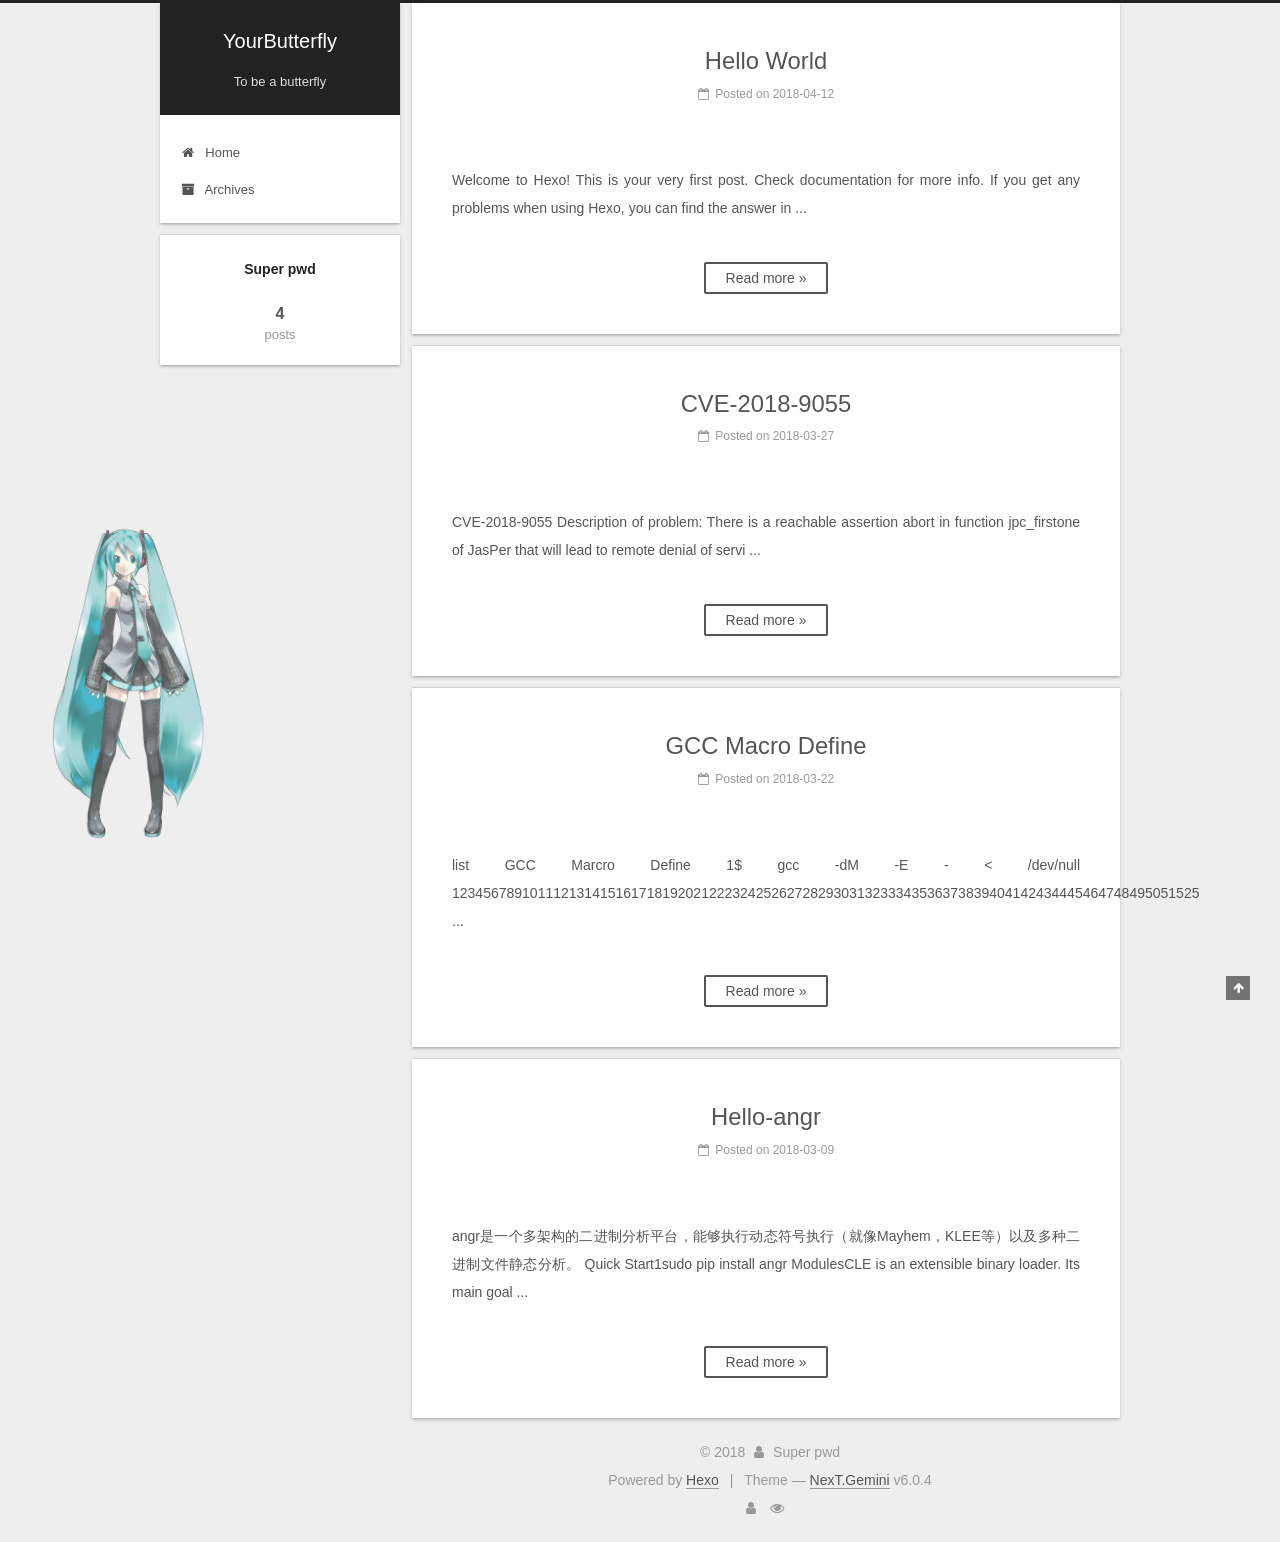
==== index.html @ 475c79fd "Site updated: 2018-04-12 18:57:11" ====
<!DOCTYPE html>



  


<html class="theme-next gemini use-motion" lang="">
<head>
  <meta charset="UTF-8"/>
<meta http-equiv="X-UA-Compatible" content="IE=edge" />
<meta name="viewport" content="width=device-width, initial-scale=1, maximum-scale=1"/>
<meta name="theme-color" content="#222">












<meta http-equiv="Cache-Control" content="no-transform" />
<meta http-equiv="Cache-Control" content="no-siteapp" />
















  
  
  <link href="/lib/fancybox/source/jquery.fancybox.css?v=2.1.5" rel="stylesheet" type="text/css" />







<link href="/lib/font-awesome/css/font-awesome.min.css?v=4.6.2" rel="stylesheet" type="text/css" />

<link href="/css/main.css?v=6.0.4" rel="stylesheet" type="text/css" />


  <link rel="apple-touch-icon" sizes="180x180" href="/images/apple-touch-icon-next.png?v=6.0.4">


  <link rel="icon" type="image/png" sizes="32x32" href="/images/favicon-32x32-next.png?v=6.0.4">


  <link rel="icon" type="image/png" sizes="16x16" href="/images/favicon-16x16-next.png?v=6.0.4">


  <link rel="mask-icon" href="/images/logo.svg?v=6.0.4" color="#222">









<script type="text/javascript" id="hexo.configurations">
  var NexT = window.NexT || {};
  var CONFIG = {
    root: '/',
    scheme: 'Gemini',
    version: '6.0.4',
    sidebar: {"position":"left","display":"post","offset":12,"b2t":false,"scrollpercent":false,"onmobile":false},
    fancybox: true,
    fastclick: false,
    lazyload: false,
    tabs: true,
    motion: {"enable":true,"async":false,"transition":{"post_block":"fadeIn","post_header":"slideDownIn","post_body":"slideDownIn","coll_header":"slideLeftIn","sidebar":"slideUpIn"}},
    algolia: {
      applicationID: '',
      apiKey: '',
      indexName: '',
      hits: {"per_page":10},
      labels: {"input_placeholder":"Search for Posts","hits_empty":"We didn't find any results for the search: ${query}","hits_stats":"${hits} results found in ${time} ms"}
    }
  };
</script>


  




  
  <meta name="keywords" content="Hexo, NexT" />


<meta property="og:type" content="website">
<meta property="og:title" content="YourButterfly">
<meta property="og:url" content="http://superpwd.club/index.html">
<meta property="og:site_name" content="YourButterfly">
<meta name="twitter:card" content="summary">
<meta name="twitter:title" content="YourButterfly">






  <link rel="canonical" href="http://superpwd.club/"/>



<script type="text/javascript" id="page.configurations">
  CONFIG.page = {
    sidebar: "",
  };
</script>
  <title>YourButterfly</title>
  









  <noscript>
  <style type="text/css">
    .use-motion .motion-element,
    .use-motion .brand,
    .use-motion .menu-item,
    .sidebar-inner,
    .use-motion .post-block,
    .use-motion .pagination,
    .use-motion .comments,
    .use-motion .post-header,
    .use-motion .post-body,
    .use-motion .collection-title { opacity: initial; }

    .use-motion .logo,
    .use-motion .site-title,
    .use-motion .site-subtitle {
      opacity: initial;
      top: initial;
    }

    .use-motion {
      .logo-line-before i { left: initial; }
      .logo-line-after i { right: initial; }
    }
  </style>
</noscript>

</head>

<body itemscope itemtype="http://schema.org/WebPage" lang="">

  
  
    
  

  <div class="container sidebar-position-left 
  page-home">
    <div class="headband"></div>

    <header id="header" class="header" itemscope itemtype="http://schema.org/WPHeader">
      <div class="header-inner"> <div class="site-brand-wrapper">
  <div class="site-meta ">
    

    <div class="custom-logo-site-title">
      <a href="/"  class="brand" rel="start">
        <span class="logo-line-before"><i></i></span>
        <span class="site-title">YourButterfly</span>
        <span class="logo-line-after"><i></i></span>
      </a>
    </div>
      
        <p class="site-subtitle">To be a butterfly</p>
      
  </div>

  <div class="site-nav-toggle">
    <button>
      <span class="btn-bar"></span>
      <span class="btn-bar"></span>
      <span class="btn-bar"></span>
    </button>
  </div>
</div>

<nav class="site-nav">
  

  
    <ul id="menu" class="menu">
      
        
        <li class="menu-item menu-item-home">
          <a href="/" rel="section">
            <i class="menu-item-icon fa fa-fw fa-home"></i> <br />Home</a>
        </li>
      
        
        <li class="menu-item menu-item-archives">
          <a href="/archives/" rel="section">
            <i class="menu-item-icon fa fa-fw fa-archive"></i> <br />Archives</a>
        </li>
      

      
    </ul>
  

  
</nav>


  



 </div>
    </header>

    


    <main id="main" class="main">
      <div class="main-inner">
        <div class="content-wrap">
          <div id="content" class="content">
            
  <section id="posts" class="posts-expand">
    
      

  

  
  
  

  

  <article class="post post-type-normal" itemscope itemtype="http://schema.org/Article">
  
  
  
  <div class="post-block">
    <link itemprop="mainEntityOfPage" href="http://superpwd.club/2018/04/12/hello-world/">

    <span hidden itemprop="author" itemscope itemtype="http://schema.org/Person">
      <meta itemprop="name" content="Super pwd">
      <meta itemprop="description" content="">
      <meta itemprop="image" content="/images/avatar.gif">
    </span>

    <span hidden itemprop="publisher" itemscope itemtype="http://schema.org/Organization">
      <meta itemprop="name" content="YourButterfly">
    </span>

    
      <header class="post-header">

        
        
          <h1 class="post-title" itemprop="name headline">
                
                <a class="post-title-link" href="/2018/04/12/hello-world/" itemprop="url">Hello World</a></h1>
        

        <div class="post-meta">
          <span class="post-time">
            
              <span class="post-meta-item-icon">
                <i class="fa fa-calendar-o"></i>
              </span>
              
                <span class="post-meta-item-text">Posted on</span>
              
              <time title="Post created" itemprop="dateCreated datePublished" datetime="2018-04-12T18:41:03+08:00">2018-04-12</time>
            

            
            

            
          </span>

          

          
            
          

          
          

          

          

          

        </div>
      </header>
    

    
    
    
    <div class="post-body" itemprop="articleBody">

      
      

      
        
          
          Welcome to Hexo! This is your very first post. Check documentation for more info. If you get any problems when using Hexo, you can find the answer in 
          ...
          <!--noindex-->
          <div class="post-button text-center">
            <a class="btn" href="/2018/04/12/hello-world/#more" rel="contents">
              Read more &raquo;
            </a>
          </div>
          <!--/noindex-->
        
      
    </div>

    

    
    
    

    

    

    

    <footer class="post-footer">
      

      

      

      
      
        <div class="post-eof"></div>
      
    </footer>
  </div>
  
  
  
  </article>


    
      

  

  
  
  

  

  <article class="post post-type-normal" itemscope itemtype="http://schema.org/Article">
  
  
  
  <div class="post-block">
    <link itemprop="mainEntityOfPage" href="http://superpwd.club/2018/03/27/CVE-2018-9055/">

    <span hidden itemprop="author" itemscope itemtype="http://schema.org/Person">
      <meta itemprop="name" content="Super pwd">
      <meta itemprop="description" content="">
      <meta itemprop="image" content="/images/avatar.gif">
    </span>

    <span hidden itemprop="publisher" itemscope itemtype="http://schema.org/Organization">
      <meta itemprop="name" content="YourButterfly">
    </span>

    
      <header class="post-header">

        
        
          <h1 class="post-title" itemprop="name headline">
                
                <a class="post-title-link" href="/2018/03/27/CVE-2018-9055/" itemprop="url">CVE-2018-9055</a></h1>
        

        <div class="post-meta">
          <span class="post-time">
            
              <span class="post-meta-item-icon">
                <i class="fa fa-calendar-o"></i>
              </span>
              
                <span class="post-meta-item-text">Posted on</span>
              
              <time title="Post created" itemprop="dateCreated datePublished" datetime="2018-03-27T15:38:55+08:00">2018-03-27</time>
            

            
            

            
          </span>

          

          
            
          

          
          

          

          

          

        </div>
      </header>
    

    
    
    
    <div class="post-body" itemprop="articleBody">

      
      

      
        
          
          CVE-2018-9055
Description of problem:
There is a reachable assertion abort in function jpc_firstone of JasPer that will lead to remote denial of servi
          ...
          <!--noindex-->
          <div class="post-button text-center">
            <a class="btn" href="/2018/03/27/CVE-2018-9055/#more" rel="contents">
              Read more &raquo;
            </a>
          </div>
          <!--/noindex-->
        
      
    </div>

    

    
    
    

    

    

    

    <footer class="post-footer">
      

      

      

      
      
        <div class="post-eof"></div>
      
    </footer>
  </div>
  
  
  
  </article>


    
      

  

  
  
  

  

  <article class="post post-type-normal" itemscope itemtype="http://schema.org/Article">
  
  
  
  <div class="post-block">
    <link itemprop="mainEntityOfPage" href="http://superpwd.club/2018/03/22/GCC-Macro-Define/">

    <span hidden itemprop="author" itemscope itemtype="http://schema.org/Person">
      <meta itemprop="name" content="Super pwd">
      <meta itemprop="description" content="">
      <meta itemprop="image" content="/images/avatar.gif">
    </span>

    <span hidden itemprop="publisher" itemscope itemtype="http://schema.org/Organization">
      <meta itemprop="name" content="YourButterfly">
    </span>

    
      <header class="post-header">

        
        
          <h1 class="post-title" itemprop="name headline">
                
                <a class="post-title-link" href="/2018/03/22/GCC-Macro-Define/" itemprop="url">GCC Macro Define</a></h1>
        

        <div class="post-meta">
          <span class="post-time">
            
              <span class="post-meta-item-icon">
                <i class="fa fa-calendar-o"></i>
              </span>
              
                <span class="post-meta-item-text">Posted on</span>
              
              <time title="Post created" itemprop="dateCreated datePublished" datetime="2018-03-22T15:39:54+08:00">2018-03-22</time>
            

            
            

            
          </span>

          

          
            
          

          
          

          

          

          

        </div>
      </header>
    

    
    
    
    <div class="post-body" itemprop="articleBody">

      
      

      
        
          
          list GCC Marcro Define
1$ gcc -dM -E - &lt; /dev/null
123456789101112131415161718192021222324252627282930313233343536373839404142434445464748495051525
          ...
          <!--noindex-->
          <div class="post-button text-center">
            <a class="btn" href="/2018/03/22/GCC-Macro-Define/#more" rel="contents">
              Read more &raquo;
            </a>
          </div>
          <!--/noindex-->
        
      
    </div>

    

    
    
    

    

    

    

    <footer class="post-footer">
      

      

      

      
      
        <div class="post-eof"></div>
      
    </footer>
  </div>
  
  
  
  </article>


    
      

  

  
  
  

  

  <article class="post post-type-normal" itemscope itemtype="http://schema.org/Article">
  
  
  
  <div class="post-block">
    <link itemprop="mainEntityOfPage" href="http://superpwd.club/2018/03/09/Hello-angr/">

    <span hidden itemprop="author" itemscope itemtype="http://schema.org/Person">
      <meta itemprop="name" content="Super pwd">
      <meta itemprop="description" content="">
      <meta itemprop="image" content="/images/avatar.gif">
    </span>

    <span hidden itemprop="publisher" itemscope itemtype="http://schema.org/Organization">
      <meta itemprop="name" content="YourButterfly">
    </span>

    
      <header class="post-header">

        
        
          <h1 class="post-title" itemprop="name headline">
                
                <a class="post-title-link" href="/2018/03/09/Hello-angr/" itemprop="url">Hello-angr</a></h1>
        

        <div class="post-meta">
          <span class="post-time">
            
              <span class="post-meta-item-icon">
                <i class="fa fa-calendar-o"></i>
              </span>
              
                <span class="post-meta-item-text">Posted on</span>
              
              <time title="Post created" itemprop="dateCreated datePublished" datetime="2018-03-09T09:53:25+08:00">2018-03-09</time>
            

            
            

            
          </span>

          

          
            
          

          
          

          

          

          

        </div>
      </header>
    

    
    
    
    <div class="post-body" itemprop="articleBody">

      
      

      
        
          
          angr是一个多架构的二进制分析平台，能够执行动态符号执行（就像Mayhem，KLEE等）以及多种二进制文件静态分析。
Quick Start1sudo pip install angr
ModulesCLE is an extensible binary loader. Its main goal
          ...
          <!--noindex-->
          <div class="post-button text-center">
            <a class="btn" href="/2018/03/09/Hello-angr/#more" rel="contents">
              Read more &raquo;
            </a>
          </div>
          <!--/noindex-->
        
      
    </div>

    

    
    
    

    

    

    

    <footer class="post-footer">
      

      

      

      
      
        <div class="post-eof"></div>
      
    </footer>
  </div>
  
  
  
  </article>


    
  </section>

  


          </div>
          

        </div>
        
          
  
  <div class="sidebar-toggle">
    <div class="sidebar-toggle-line-wrap">
      <span class="sidebar-toggle-line sidebar-toggle-line-first"></span>
      <span class="sidebar-toggle-line sidebar-toggle-line-middle"></span>
      <span class="sidebar-toggle-line sidebar-toggle-line-last"></span>
    </div>
  </div>

  <aside id="sidebar" class="sidebar">
    
    <div class="sidebar-inner">

      

      

      <section class="site-overview-wrap sidebar-panel sidebar-panel-active">
        <div class="site-overview">
          <div class="site-author motion-element" itemprop="author" itemscope itemtype="http://schema.org/Person">
            
              <p class="site-author-name" itemprop="name">Super pwd</p>
              <p class="site-description motion-element" itemprop="description"></p>
          </div>

          
            <nav class="site-state motion-element">
              
                <div class="site-state-item site-state-posts">
                
                  <a href="/archives/">
                
                    <span class="site-state-item-count">4</span>
                    <span class="site-state-item-name">posts</span>
                  </a>
                </div>
              

              

              
            </nav>
          

          

          

          
          

          
          

          
            
          
          

        </div>
      </section>

      

      

    </div>
  </aside>


        
      </div>
    </main>

    <footer id="footer" class="footer">
      <div class="footer-inner">
        <div class="copyright">&copy; <span itemprop="copyrightYear">2018</span>
  <span class="with-love">
    <i class="fa fa-user"></i>
  </span>
  <span class="author" itemprop="copyrightHolder">Super pwd</span>

  

  
</div>




  <div class="powered-by">Powered by <a class="theme-link" target="_blank" href="https://hexo.io">Hexo</a></div>



  <span class="post-meta-divider">|</span>



  <div class="theme-info">Theme &mdash; <a class="theme-link" target="_blank" href="https://github.com/theme-next/hexo-theme-next">NexT.Gemini</a> v6.0.4</div>




        
<div class="busuanzi-count">
  <script async src="https://dn-lbstatics.qbox.me/busuanzi/2.3/busuanzi.pure.mini.js"></script>

  
    <span class="site-uv" title="Total Visitors">
      <i class="fa fa-user"></i>
      <span class="busuanzi-value" id="busuanzi_value_site_uv"></span>
    </span>
  

  
    <span class="site-pv" title="Total Views">
      <i class="fa fa-eye"></i>
      <span class="busuanzi-value" id="busuanzi_value_site_pv"></span>
    </span>
  
</div>









        
      </div>
    </footer>

    
      <div class="back-to-top">
        <i class="fa fa-arrow-up"></i>
        
      </div>
    

    

  </div>

  

<script type="text/javascript">
  if (Object.prototype.toString.call(window.Promise) !== '[object Function]') {
    window.Promise = null;
  }
</script>












  















  
  
    <script type="text/javascript" src="/lib/jquery/index.js?v=2.1.3"></script>
  

  
  
    <script type="text/javascript" src="/lib/velocity/velocity.min.js?v=1.2.1"></script>
  

  
  
    <script type="text/javascript" src="/lib/velocity/velocity.ui.min.js?v=1.2.1"></script>
  

  
  
    <script type="text/javascript" src="/lib/fancybox/source/jquery.fancybox.pack.js?v=2.1.5"></script>
  


  


  <script type="text/javascript" src="/js/src/utils.js?v=6.0.4"></script>

  <script type="text/javascript" src="/js/src/motion.js?v=6.0.4"></script>



  
  


  <script type="text/javascript" src="/js/src/affix.js?v=6.0.4"></script>

  <script type="text/javascript" src="/js/src/schemes/pisces.js?v=6.0.4"></script>



  

  


  <script type="text/javascript" src="/js/src/bootstrap.js?v=6.0.4"></script>



  



	





  





  










  





  

  

  

  

  
  

  

  

  

  

<script src="/live2dw/lib/L2Dwidget.min.js?0c58a1486de42ac6cc1c59c7d98ae887"></script><script>L2Dwidget.init({"model":{"jsonPath":"/live2dw/assets/miku.model.json"},"display":{"position":"left","width":120,"height":240},"mobile":{"show":true}});</script></body>
</html>
---- css/main.css ----
/* normalize.css v3.0.2 | MIT License | git.io/normalize */
html {
  font-family: sans-serif; /* 1 */
  -ms-text-size-adjust: 100%; /* 2 */
  -webkit-text-size-adjust: 100%; /* 2 */
}
body {
  margin: 0;
}
article,
aside,
details,
figcaption,
figure,
footer,
header,
hgroup,
main,
menu,
nav,
section,
summary {
  display: block;
}
audio,
canvas,
progress,
video {
  display: inline-block; /* 1 */
  vertical-align: baseline; /* 2 */
}
audio:not([controls]) {
  display: none;
  height: 0;
}
[hidden],
template {
  display: none;
}
a {
  background-color: transparent;
}
a:active,
a:hover {
  outline: 0;
}
abbr[title] {
  border-bottom: 1px dotted;
}
b,
strong {
  font-weight: bold;
}
dfn {
  font-style: italic;
}
h1 {
  font-size: 2em;
  margin: 0.67em 0;
}
mark {
  background: #ff0;
  color: #000;
}
small {
  font-size: 80%;
}
sub,
sup {
  font-size: 75%;
  line-height: 0;
  position: relative;
  vertical-align: baseline;
}
sup {
  top: -0.5em;
}
sub {
  bottom: -0.25em;
}
img {
  border: 0;
}
svg:not(:root) {
  overflow: hidden;
}
figure {
  margin: 1em 40px;
}
hr {
  -moz-box-sizing: content-box;
  box-sizing: content-box;
  height: 0;
}
pre {
  overflow: auto;
}
code,
kbd,
pre,
samp {
  font-family: monospace, monospace;
  font-size: 1em;
}
button,
input,
optgroup,
select,
textarea {
  color: inherit; /* 1 */
  font: inherit; /* 2 */
  margin: 0; /* 3 */
}
button {
  overflow: visible;
}
button,
select {
  text-transform: none;
}
button,
html input[type="button"],
input[type="reset"],
input[type="submit"] {
  -webkit-appearance: button; /* 2 */
  cursor: pointer; /* 3 */
}
button[disabled],
html input[disabled] {
  cursor: default;
}
button::-moz-focus-inner,
input::-moz-focus-inner {
  border: 0;
  padding: 0;
}
input {
  line-height: normal;
}
input[type="checkbox"],
input[type="radio"] {
  box-sizing: border-box; /* 1 */
  padding: 0; /* 2 */
}
input[type="number"]::-webkit-inner-spin-button,
input[type="number"]::-webkit-outer-spin-button {
  height: auto;
}
input[type="search"] {
  -webkit-appearance: textfield; /* 1 */
  -moz-box-sizing: content-box;
  -webkit-box-sizing: content-box; /* 2 */
  box-sizing: content-box;
}
input[type="search"]::-webkit-search-cancel-button,
input[type="search"]::-webkit-search-decoration {
  -webkit-appearance: none;
}
fieldset {
  border: 1px solid #c0c0c0;
  margin: 0 2px;
  padding: 0.35em 0.625em 0.75em;
}
legend {
  border: 0; /* 1 */
  padding: 0; /* 2 */
}
textarea {
  overflow: auto;
}
optgroup {
  font-weight: bold;
}
table {
  border-collapse: collapse;
  border-spacing: 0;
}
td,
th {
  padding: 0;
}
::selection {
  background: #262a30;
  color: #fff;
}
body {
  position: relative;
  font-family: 'Lato', "PingFang SC", "Microsoft YaHei", sans-serif;
  font-size: 14px;
  line-height: 2;
  color: #555;
  background: #eee;
}
@media (max-width: 767px) {
  body {
    padding-right: 0 !important;
  }
}
@media (min-width: 768px) and (max-width: 991px) {
  body {
    padding-right: 0 !important;
  }
}
@media (min-width: 1600px) {
  body {
    font-size: 16px;
  }
}
h1,
h2,
h3,
h4,
h5,
h6 {
  margin: 0;
  padding: 0;
  font-weight: bold;
  line-height: 1.5;
  font-family: 'Lato', "PingFang SC", "Microsoft YaHei", sans-serif;
}
h1,
h2,
h3,
h4,
h5,
h6 {
  margin: 20px 0 15px;
}
h1 {
  font-size: 22px;
}
@media (max-width: 767px) {
  h1 {
    font-size: 18px;
  }
}
h2 {
  font-size: 20px;
}
@media (max-width: 767px) {
  h2 {
    font-size: 16px;
  }
}
h3 {
  font-size: 18px;
}
@media (max-width: 767px) {
  h3 {
    font-size: 14px;
  }
}
h4 {
  font-size: 16px;
}
@media (max-width: 767px) {
  h4 {
    font-size: 12px;
  }
}
h5 {
  font-size: 14px;
}
@media (max-width: 767px) {
  h5 {
    font-size: 10px;
  }
}
h6 {
  font-size: 12px;
}
@media (max-width: 767px) {
  h6 {
    font-size: 8px;
  }
}
p {
  margin: 0 0 20px 0;
}
a {
  color: #555;
  text-decoration: none;
  outline: none;
  border-bottom: 1px solid #999;
  word-wrap: break-word;
}
a:hover {
  color: #222;
  border-bottom-color: #222;
}
blockquote {
  margin: 0;
  padding: 0;
}
img {
  display: block;
  margin: auto;
  max-width: 100%;
  height: auto;
}
hr {
  margin: 40px 0;
  height: 3px;
  border: none;
  background-color: #ddd;
  background-image: repeating-linear-gradient(-45deg, #fff, #fff 4px, transparent 4px, transparent 8px);
}
blockquote {
  padding: 0 15px;
  color: #666;
  border-left: 4px solid #ddd;
}
blockquote cite::before {
  content: "-";
  padding: 0 5px;
}
dt {
  font-weight: 700;
}
dd {
  margin: 0;
  padding: 0;
}
kbd {
  border: 1px solid #ccc;
  border-radius: 0.2em;
  box-shadow: 0.1em 0.1em 0.2em rgba(0,0,0,0.1);
  background-color: #f9f9f9;
  font-family: inherit;
  background-image: -webkit-linear-gradient(top, #eee, #fff, #eee);
  padding: 0.1em 0.3em;
  white-space: nowrap;
}
.text-left {
  text-align: left;
}
.text-center {
  text-align: center;
}
.text-right {
  text-align: right;
}
.text-justify {
  text-align: justify;
}
.text-nowrap {
  white-space: nowrap;
}
.text-lowercase {
  text-transform: lowercase;
}
.text-uppercase {
  text-transform: uppercase;
}
.text-capitalize {
  text-transform: capitalize;
}
.center-block {
  display: block;
  margin-left: auto;
  margin-right: auto;
}
.clearfix:before,
.clearfix:after {
  content: " ";
  display: table;
}
.clearfix:after {
  clear: both;
}
.pullquote {
  width: 45%;
}
.pullquote.left {
  float: left;
  margin-left: 5px;
  margin-right: 10px;
}
.pullquote.right {
  float: right;
  margin-left: 10px;
  margin-right: 5px;
}
.affix.affix.affix {
  position: fixed;
}
.translation {
  margin-top: -20px;
  font-size: 14px;
  color: #999;
}
.scrollbar-measure {
  width: 100px;
  height: 100px;
  overflow: scroll;
  position: absolute;
  top: -9999px;
}
.use-motion .motion-element {
  opacity: 0;
}
table {
  margin: 20px 0;
  width: 100%;
  border-collapse: collapse;
  border-spacing: 0;
  border: 1px solid #ddd;
  font-size: 14px;
  table-layout: fixed;
  word-wrap: break-all;
}
table>tbody>tr:nth-of-type(odd) {
  background-color: #f9f9f9;
}
table>tbody>tr:hover {
  background-color: #f5f5f5;
}
caption,
th,
td {
  padding: 8px;
  text-align: left;
  vertical-align: middle;
  font-weight: normal;
}
th,
td {
  border-bottom: 3px solid #ddd;
  border-right: 1px solid #eee;
}
th {
  padding-bottom: 10px;
  font-weight: 700;
}
td {
  border-bottom-width: 1px;
}
html,
body {
  height: 100%;
}
.container {
  position: relative;
  min-height: 100%;
}
.header-inner {
  margin: 0 auto;
  padding: 100px 0 70px;
  width: calc(100% - 252px);
}
@media (min-width: 1600px) {
  .container .header-inner {
    width: 900px;
  }
}
.main {
  padding-bottom: 150px;
}
.main-inner {
  margin: 0 auto;
  width: calc(100% - 252px);
}
@media (min-width: 1600px) {
  .container .main-inner {
    width: 900px;
  }
}
.footer {
  position: absolute;
  left: 0;
  bottom: 0;
  width: 100%;
  min-height: 50px;
}
.footer-inner {
  box-sizing: border-box;
  margin: 20px auto;
  width: calc(100% - 252px);
}
@media (min-width: 1600px) {
  .container .footer-inner {
    width: 900px;
  }
}
pre,
.highlight {
  overflow: auto;
  margin: 20px 0;
  padding: 0;
  font-size: 14px;
  color: #4d4d4c;
  background: #f7f7f7;
  line-height: 1.6;
}
pre,
code {
  font-family: consolas, Menlo, "PingFang SC", "Microsoft YaHei", monospace;
}
code {
  padding: 2px 4px;
  word-wrap: break-word;
  color: #555;
  background: #eee;
  border-radius: 3px;
  font-size: 14px;
}
pre {
  padding: 10px;
}
pre code {
  padding: 0;
  color: #4d4d4c;
  background: none;
  text-shadow: none;
}
.highlight {
  border-radius: 1px;
}
.highlight pre {
  border: none;
  margin: 0;
  padding: 10px 0;
}
.highlight table {
  margin: 0;
  width: auto;
  border: none;
}
.highlight td {
  border: none;
  padding: 0;
}
.highlight figcaption {
  font-size: 1em;
  color: #4d4d4c;
  line-height: 1em;
  margin-bottom: 1em;
}
.highlight figcaption:before,
.highlight figcaption:after {
  content: " ";
  display: table;
}
.highlight figcaption:after {
  clear: both;
}
.highlight figcaption a {
  float: right;
  color: #4d4d4c;
}
.highlight figcaption a:hover {
  border-bottom-color: #4d4d4c;
}
.highlight .gutter pre {
  padding-left: 10px;
  padding-right: 10px;
  color: #869194;
  text-align: right;
  background-color: #eff2f3;
}
.highlight .code pre {
  width: 100%;
  padding-left: 10px;
  padding-right: 10px;
  background-color: #f7f7f7;
}
.highlight .line {
  height: 20px;
}
.gutter {
  -webkit-user-select: none;
  -moz-user-select: none;
  -ms-user-select: none;
  user-select: none;
}
.gist table {
  width: auto;
}
.gist table td {
  border: none;
}
pre .deletion {
  background: #fdd;
}
pre .addition {
  background: #dfd;
}
pre .meta {
  color: #8959a8;
}
pre .comment {
  color: #8e908c;
}
pre .variable,
pre .attribute,
pre .tag,
pre .regexp,
pre .ruby .constant,
pre .xml .tag .title,
pre .xml .pi,
pre .xml .doctype,
pre .html .doctype,
pre .css .id,
pre .css .class,
pre .css .pseudo {
  color: #c82829;
}
pre .number,
pre .preprocessor,
pre .built_in,
pre .literal,
pre .params,
pre .constant,
pre .command {
  color: #f5871f;
}
pre .ruby .class .title,
pre .css .rules .attribute,
pre .string,
pre .value,
pre .inheritance,
pre .header,
pre .ruby .symbol,
pre .xml .cdata,
pre .special,
pre .number,
pre .formula {
  color: #718c00;
}
pre .title,
pre .css .hexcolor {
  color: #3e999f;
}
pre .function,
pre .python .decorator,
pre .python .title,
pre .ruby .function .title,
pre .ruby .title .keyword,
pre .perl .sub,
pre .javascript .title,
pre .coffeescript .title {
  color: #4271ae;
}
pre .keyword,
pre .javascript .function {
  color: #8959a8;
}
.full-image.full-image.full-image.full-image {
  border: none;
  max-width: 100%;
  width: auto;
  margin: 20px auto 25px;
}
.blockquote-center,
.page-home .post-type-quote blockquote,
.page-post-detail .post-type-quote blockquote {
  position: relative;
  margin: 40px 0;
  padding: 0;
  border-left: none;
  text-align: center;
}
.blockquote-center::before,
.page-home .post-type-quote blockquote::before,
.page-post-detail .post-type-quote blockquote::before,
.blockquote-center::after,
.page-home .post-type-quote blockquote::after,
.page-post-detail .post-type-quote blockquote::after {
  position: absolute;
  content: ' ';
  display: block;
  width: 100%;
  height: 24px;
  opacity: 0.2;
  background-repeat: no-repeat;
  background-position: 0 -6px;
  background-size: 22px 22px;
}
.blockquote-center::before,
.page-home .post-type-quote blockquote::before,
.page-post-detail .post-type-quote blockquote::before {
  top: -20px;
  background-image: url("../images/quote-l.svg");
  border-top: 1px solid #ccc;
}
.blockquote-center::after,
.page-home .post-type-quote blockquote::after,
.page-post-detail .post-type-quote blockquote::after {
  bottom: -20px;
  background-image: url("../images/quote-r.svg");
  border-bottom: 1px solid #ccc;
  background-position: 100% 8px;
}
.blockquote-center p,
.page-home .post-type-quote blockquote p,
.page-post-detail .post-type-quote blockquote p,
.blockquote-center div,
.page-home .post-type-quote blockquote div,
.page-post-detail .post-type-quote blockquote div {
  text-align: center;
}
.post .post-body .group-picture img {
  box-sizing: border-box;
  padding: 0 3px;
  border: none;
}
.post .group-picture-row {
  overflow: hidden;
  margin-top: 6px;
}
.post .group-picture-row:first-child {
  margin-top: 0;
}
.post .group-picture-column {
  float: left;
}
.page-post-detail .post-body .group-picture-column {
  float: none;
  margin-top: 10px;
  width: auto !important;
}
.page-post-detail .post-body .group-picture-column img {
  margin: 0 auto;
}
.page-archive .group-picture-container {
  overflow: hidden;
}
.page-archive .group-picture-row {
  float: left;
}
.page-archive .group-picture-row:first-child {
  margin-top: 6px;
}
.page-archive .group-picture-column {
  max-width: 150px;
  max-height: 150px;
}
.post-body .note {
  position: relative;
  padding: 15px;
  margin-bottom: 20px;
  border: 1px solid #eee;
  border-left-width: 5px;
  border-radius: 3px;
}
.post-body .note h2,
.post-body .note h3,
.post-body .note h4,
.post-body .note h5,
.post-body .note h6 {
  margin-top: 0;
  margin-bottom: 0;
  border-bottom: initial;
  padding-top: 0 !important;
}
.post-body .note p:first-child,
.post-body .note ul:first-child,
.post-body .note ol:first-child,
.post-body .note table:first-child,
.post-body .note pre:first-child,
.post-body .note blockquote:first-child {
  margin-top: 0;
}
.post-body .note p:last-child,
.post-body .note ul:last-child,
.post-body .note ol:last-child,
.post-body .note table:last-child,
.post-body .note pre:last-child,
.post-body .note blockquote:last-child {
  margin-bottom: 0;
}
.post-body .note.default {
  border-left-color: #777;
}
.post-body .note.default h2,
.post-body .note.default h3,
.post-body .note.default h4,
.post-body .note.default h5,
.post-body .note.default h6 {
  color: #777;
}
.post-body .note.primary {
  border-left-color: #6f42c1;
}
.post-body .note.primary h2,
.post-body .note.primary h3,
.post-body .note.primary h4,
.post-body .note.primary h5,
.post-body .note.primary h6 {
  color: #6f42c1;
}
.post-body .note.info {
  border-left-color: #428bca;
}
.post-body .note.info h2,
.post-body .note.info h3,
.post-body .note.info h4,
.post-body .note.info h5,
.post-body .note.info h6 {
  color: #428bca;
}
.post-body .note.success {
  border-left-color: #5cb85c;
}
.post-body .note.success h2,
.post-body .note.success h3,
.post-body .note.success h4,
.post-body .note.success h5,
.post-body .note.success h6 {
  color: #5cb85c;
}
.post-body .note.warning {
  border-left-color: #f0ad4e;
}
.post-body .note.warning h2,
.post-body .note.warning h3,
.post-body .note.warning h4,
.post-body .note.warning h5,
.post-body .note.warning h6 {
  color: #f0ad4e;
}
.post-body .note.danger {
  border-left-color: #d9534f;
}
.post-body .note.danger h2,
.post-body .note.danger h3,
.post-body .note.danger h4,
.post-body .note.danger h5,
.post-body .note.danger h6 {
  color: #d9534f;
}
.post-body .label {
  display: inline;
  padding: 0 2px;
  white-space: nowrap;
}
.post-body .label.default {
  background-color: #f0f0f0;
}
.post-body .label.primary {
  background-color: #efe6f7;
}
.post-body .label.info {
  background-color: #e5f2f8;
}
.post-body .label.success {
  background-color: #e7f4e9;
}
.post-body .label.warning {
  background-color: #fcf6e1;
}
.post-body .label.danger {
  background-color: #fae8eb;
}
.post-body .tabs {
  position: relative;
  display: block;
  margin-bottom: 20px;
  padding-top: 10px;
}
.post-body .tabs ul.nav-tabs {
  margin: 0;
  padding: 0;
  display: flex;
  margin-bottom: -1px;
}
@media (max-width: 413px) {
  .post-body .tabs ul.nav-tabs {
    display: block;
    margin-bottom: 5px;
  }
}
.post-body .tabs ul.nav-tabs li.tab {
  list-style-type: none !important;
  margin: 0 0.25em 0 0;
  border-top: 3px solid transparent;
  border-left: 1px solid transparent;
  border-right: 1px solid transparent;
}
@media (max-width: 413px) {
  .post-body .tabs ul.nav-tabs li.tab {
    margin: initial;
    border-top: 1px solid transparent;
    border-left: 3px solid transparent;
    border-right: 1px solid transparent;
    border-bottom: 1px solid transparent;
  }
}
.post-body .tabs ul.nav-tabs li.tab a {
  outline: 0;
  border-bottom: initial;
  display: block;
  line-height: 1.8em;
  padding: 0.25em 0.75em;
  transition-duration: 0.2s;
  transition-timing-function: ease-out;
  transition-delay: 0s;
}
.post-body .tabs ul.nav-tabs li.tab a i {
  width: 1.285714285714286em;
}
.post-body .tabs ul.nav-tabs li.tab.active {
  border-top: 3px solid #fc6423;
  border-left: 1px solid #ddd;
  border-right: 1px solid #ddd;
  background-color: #fff;
}
@media (max-width: 413px) {
  .post-body .tabs ul.nav-tabs li.tab.active {
    border-top: 1px solid #ddd;
    border-left: 3px solid #fc6423;
    border-right: 1px solid #ddd;
    border-bottom: 1px solid #ddd;
  }
}
.post-body .tabs ul.nav-tabs li.tab.active a {
  cursor: default;
  color: #555;
}
.post-body .tabs .tab-content {
  background-color: #fff;
}
.post-body .tabs .tab-content .tab-pane {
  border: 1px solid #ddd;
  padding: 20px 20px 0 20px;
}
.post-body .tabs .tab-content .tab-pane:not(.active) {
  display: none !important;
}
.post-body .tabs .tab-content .tab-pane.active {
  display: block !important;
}
.btn {
  display: inline-block;
  padding: 0 20px;
  font-size: 14px;
  color: #555;
  background: #fff;
  border: 2px solid #555;
  text-decoration: none;
  border-radius: 2px;
  transition-property: background-color;
  transition-duration: 0.2s;
  transition-timing-function: ease-in-out;
  transition-delay: 0s;
  line-height: 2;
}
.btn:hover {
  border-color: #222;
  color: #fff;
  background: #222;
}
.btn +.btn {
  margin: 0 0 8px 8px;
}
.btn .fa-fw {
  width: 1.285714285714286em;
  text-align: left;
}
.btn-bar {
  display: block;
  width: 22px;
  height: 2px;
  background: #555;
  border-radius: 1px;
}
.btn-bar+.btn-bar {
  margin-top: 4px;
}
.pagination {
  margin: 120px 0 40px;
  text-align: center;
  border-top: 1px solid #eee;
}
.page-number-basic,
.pagination .prev,
.pagination .next,
.pagination .page-number,
.pagination .space {
  display: inline-block;
  position: relative;
  top: -1px;
  margin: 0 10px;
  padding: 0 11px;
}
@media (max-width: 767px) {
  .page-number-basic,
  .pagination .prev,
  .pagination .next,
  .pagination .page-number,
  .pagination .space {
    margin: 0 5px;
  }
}
.pagination .prev,
.pagination .next,
.pagination .page-number {
  border-bottom: 0;
  border-top: 1px solid #eee;
  transition-property: border-color;
  transition-duration: 0.2s;
  transition-timing-function: ease-in-out;
  transition-delay: 0s;
}
.pagination .prev:hover,
.pagination .next:hover,
.pagination .page-number:hover {
  border-top-color: #222;
}
.pagination .space {
  padding: 0;
  margin: 0;
}
.pagination .prev {
  margin-left: 0;
}
.pagination .next {
  margin-right: 0;
}
.pagination .page-number.current {
  color: #fff;
  background: #ccc;
  border-top-color: #ccc;
}
@media (max-width: 767px) {
  .pagination {
    border-top: none;
  }
  .pagination .prev,
  .pagination .next,
  .pagination .page-number {
    margin-bottom: 10px;
    border-top: 0;
    border-bottom: 1px solid #eee;
    padding: 0 10px;
  }
  .pagination .prev:hover,
  .pagination .next:hover,
  .pagination .page-number:hover {
    border-bottom-color: #222;
  }
}
.comments {
  margin: 60px 20px 0;
}
.tag-cloud {
  text-align: center;
}
.tag-cloud a {
  display: inline-block;
  margin: 10px;
}
.back-to-top {
  box-sizing: border-box;
  position: fixed;
  bottom: -100px;
  right: 30px;
  z-index: 1050;
  padding: 0 6px;
  width: 24px;
  background: #222;
  font-size: 12px;
  opacity: 0.6;
  color: #fff;
  cursor: pointer;
  text-align: center;
  -webkit-transform: translateZ(0);
  transition-property: bottom;
  transition-duration: 0.2s;
  transition-timing-function: ease-in-out;
  transition-delay: 0s;
}
@media (min-width: 768px) and (max-width: 991px) {
  .back-to-top {
    display: none !important;
  }
}
@media (max-width: 767px) {
  .back-to-top {
    display: none !important;
  }
}
.back-to-top.back-to-top-on {
  bottom: 30px;
}
.header {
  background: transparent;
}
.header-inner {
  position: relative;
}
.headband {
  height: 3px;
  background: #222;
}
.site-meta {
  margin: 0;
  text-align: center;
}
@media (max-width: 767px) {
  .site-meta {
    text-align: center;
  }
}
.brand {
  position: relative;
  display: inline-block;
  padding: 0 40px;
  color: #fff;
  background: #222;
  border-bottom: none;
}
.brand:hover {
  color: #fff;
}
.logo {
  display: inline-block;
  margin-right: 5px;
  line-height: 36px;
  vertical-align: top;
}
.site-title {
  display: inline-block;
  vertical-align: top;
  line-height: 36px;
  font-size: 20px;
  font-weight: normal;
  font-family: 'Lato', "PingFang SC", "Microsoft YaHei", sans-serif;
}
.site-subtitle {
  margin-top: 10px;
  font-size: 13px;
  color: #ddd;
}
.use-motion .brand {
  opacity: 0;
}
.use-motion .logo,
.use-motion .site-title,
.use-motion .site-subtitle {
  opacity: 0;
  position: relative;
  top: -10px;
}
.site-nav-toggle {
  display: none;
  position: absolute;
  top: 10px;
  left: 10px;
}
@media (max-width: 767px) {
  .site-nav-toggle {
    display: block;
  }
}
.site-nav-toggle button {
  margin-top: 2px;
  padding: 9px 10px;
  background: transparent;
  border: none;
}
@media (max-width: 767px) {
  .site-nav {
    display: none;
    margin: 0 -10px;
    padding: 0 10px;
    clear: both;
    border-top: 1px solid #ddd;
  }
}
@media (min-width: 768px) and (max-width: 991px) {
  .site-nav {
    display: block !important;
  }
}
@media (min-width: 992px) {
  .site-nav {
    display: block !important;
  }
}
.menu {
  margin-top: 20px;
  padding-left: 0;
  text-align: center;
}
.menu .menu-item {
  display: inline-block;
  margin: 0 10px;
  list-style: none;
}
@media screen and (max-width: 767px) {
  .menu .menu-item {
    margin-top: 10px;
  }
}
.menu .menu-item a {
  display: block;
  font-size: 13px;
  line-height: inherit;
  border-bottom: 1px solid transparent;
  transition-property: border-color;
  transition-duration: 0.2s;
  transition-timing-function: ease-in-out;
  transition-delay: 0s;
}
.menu .menu-item a:hover,
.menu-item-active a {
  border-bottom-color: #222;
}
.menu .menu-item .fa {
  margin-right: 5px;
}
.use-motion .menu-item {
  opacity: 0;
}
.post-body {
  font-family: 'Lato', "PingFang SC", "Microsoft YaHei", sans-serif;
}
@media (max-width: 767px) {
  .post-body {
    word-break: break-word;
  }
}
.post-body .fancybox img {
  display: block !important;
  margin: 0 auto;
  cursor: pointer;
  cursor: zoom-in;
  cursor: -webkit-zoom-in;
}
.post-body .image-caption,
.post-body .figure .caption {
  margin: -20px auto 15px;
  text-align: center;
  font-size: 14px;
  color: #999;
  font-weight: bold;
  line-height: 1;
}
.post-sticky-flag {
  display: inline-block;
  font-size: 16px;
  -ms-transform: rotate(30deg);
  -webkit-transform: rotate(30deg);
  -moz-transform: rotate(30deg);
  -ms-transform: rotate(30deg);
  -o-transform: rotate(30deg);
  transform: rotate(30deg);
}
.use-motion .post-block,
.use-motion .pagination,
.use-motion .comments {
  opacity: 0;
}
.use-motion .post-header {
  opacity: 0;
}
.use-motion .post-body {
  opacity: 0;
}
.use-motion .collection-title {
  opacity: 0;
}
.posts-expand {
  padding-top: 40px;
}
@media (max-width: 767px) {
  .posts-expand {
    margin: 0 20px;
  }
  .post-body pre .gutter pre {
    padding-right: 10px;
  }
  .post-body .highlight {
    margin-left: 0px;
    margin-right: 0px;
    padding: 0;
  }
  .post-body .highlight .gutter pre {
    padding-right: 10px;
  }
}
@media (min-width: 992px) {
  .posts-expand .post-body {
    text-align: justify;
  }
}
.posts-expand .post-body h2,
.posts-expand .post-body h3,
.posts-expand .post-body h4,
.posts-expand .post-body h5,
.posts-expand .post-body h6 {
  padding-top: 10px;
}
.posts-expand .post-body h2 .header-anchor,
.posts-expand .post-body h3 .header-anchor,
.posts-expand .post-body h4 .header-anchor,
.posts-expand .post-body h5 .header-anchor,
.posts-expand .post-body h6 .header-anchor {
  float: right;
  margin-left: 10px;
  color: #ccc;
  border-bottom-style: none;
  visibility: hidden;
}
.posts-expand .post-body h2 .header-anchor:hover,
.posts-expand .post-body h3 .header-anchor:hover,
.posts-expand .post-body h4 .header-anchor:hover,
.posts-expand .post-body h5 .header-anchor:hover,
.posts-expand .post-body h6 .header-anchor:hover {
  color: inherit;
}
.posts-expand .post-body h2:hover .header-anchor,
.posts-expand .post-body h3:hover .header-anchor,
.posts-expand .post-body h4:hover .header-anchor,
.posts-expand .post-body h5:hover .header-anchor,
.posts-expand .post-body h6:hover .header-anchor {
  visibility: visible;
}
.posts-expand .post-body ul li {
  list-style: circle;
}
.posts-expand .post-body img {
  box-sizing: border-box;
  margin: auto;
  padding: 3px;
  border: 1px solid #ddd;
}
.posts-expand .post-body .fancybox img {
  margin: 0 auto 25px;
}
@media (max-width: 767px) {
  .posts-collapse {
    margin: 0 20px;
  }
  .posts-collapse .post-title,
  .posts-collapse .post-meta {
    display: block;
    width: auto;
    text-align: left;
  }
}
.posts-collapse {
  position: relative;
  z-index: 1010;
  margin-left: 55px;
}
.posts-collapse::after {
  content: " ";
  position: absolute;
  top: 20px;
  left: 0;
  margin-left: -2px;
  width: 4px;
  height: 100%;
  background: #f5f5f5;
  z-index: -1;
}
@media (max-width: 767px) {
  .posts-collapse {
    margin: 0 20px;
  }
}
.posts-collapse .collection-title {
  position: relative;
  margin: 60px 0;
}
.posts-collapse .collection-title h1,
.posts-collapse .collection-title h2 {
  margin-left: 20px;
}
.posts-collapse .collection-title small {
  color: #bbb;
  margin-left: 5px;
}
.posts-collapse .collection-title::before {
  content: " ";
  position: absolute;
  left: 0;
  top: 50%;
  margin-left: -4px;
  margin-top: -4px;
  width: 8px;
  height: 8px;
  background: #bbb;
  border-radius: 50%;
}
.posts-collapse .post {
  margin: 30px 0;
}
.posts-collapse .post-header {
  position: relative;
  transition-duration: 0.2s;
  transition-timing-function: ease-in-out;
  transition-delay: 0s;
  transition-property: border;
  border-bottom: 1px dashed #ccc;
}
.posts-collapse .post-header::before {
  content: " ";
  position: absolute;
  left: 0;
  top: 12px;
  width: 6px;
  height: 6px;
  margin-left: -4px;
  background: #bbb;
  border-radius: 50%;
  border: 1px solid #fff;
  transition-duration: 0.2s;
  transition-timing-function: ease-in-out;
  transition-delay: 0s;
  transition-property: background;
}
.posts-collapse .post-header:hover {
  border-bottom-color: #666;
}
.posts-collapse .post-header:hover::before {
  background: #222;
}
.posts-collapse .post-meta {
  position: absolute;
  font-size: 12px;
  left: 20px;
  top: 5px;
}
.posts-collapse .post-comments-count {
  display: none;
}
.posts-collapse .post-title {
  margin-left: 60px;
  font-size: 16px;
  font-weight: normal;
  line-height: inherit;
}
.posts-collapse .post-title::after {
  margin-left: 3px;
  opacity: 0.6;
}
.posts-collapse .post-title a {
  color: #666;
  border-bottom: none;
}
.page-home .post-type-quote .post-header,
.page-post-detail .post-type-quote .post-header,
.page-home .post-type-quote .post-tags,
.page-post-detail .post-type-quote .post-tags {
  display: none;
}
.posts-expand .post-title {
  text-align: center;
  word-break: break-word;
  font-weight: 400;
}
.posts-expand .post-title-link {
  display: inline-block;
  position: relative;
  color: #555;
  border-bottom: none;
  line-height: 1.2;
  vertical-align: top;
}
.posts-expand .post-title-link::before {
  content: "";
  position: absolute;
  width: 100%;
  height: 2px;
  bottom: 0;
  left: 0;
  background-color: #000;
  visibility: hidden;
  -webkit-transform: scaleX(0);
  -moz-transform: scaleX(0);
  -ms-transform: scaleX(0);
  -o-transform: scaleX(0);
  transform: scaleX(0);
  transition-duration: 0.2s;
  transition-timing-function: ease-in-out;
  transition-delay: 0s;
}
.posts-expand .post-title-link:hover::before {
  visibility: visible;
  -webkit-transform: scaleX(1);
  -moz-transform: scaleX(1);
  -ms-transform: scaleX(1);
  -o-transform: scaleX(1);
  transform: scaleX(1);
}
.posts-expand .post-title-link .fa {
  font-size: 16px;
}
.posts-expand .post-meta {
  margin: 3px 0 60px 0;
  color: #999;
  font-family: 'Lato', "PingFang SC", "Microsoft YaHei", sans-serif;
  font-size: 12px;
  text-align: center;
}
.posts-expand .post-meta .post-category-list {
  display: inline-block;
  margin: 0;
  padding: 3px;
}
.posts-expand .post-meta .post-category-list-link {
  color: #999;
}
.posts-expand .post-meta .post-description {
  font-size: 14px;
  margin-top: 2px;
}
.post-meta-divider {
  margin: 0 0.5em;
}
.post-meta-item-icon {
  margin-right: 3px;
}
@media (min-width: 768px) and (max-width: 991px) {
  .post-meta-item-icon {
    display: inline-block;
  }
}
@media (max-width: 767px) {
  .post-meta-item-icon {
    display: inline-block;
  }
}
@media (min-width: 768px) and (max-width: 991px) {
  .post-meta-item-text {
    display: none;
  }
}
@media (max-width: 767px) {
  .post-meta-item-text {
    display: none;
  }
}
@media (max-width: 767px) {
  .posts-expand .post-comments-count {
    display: none;
  }
}
.post-button {
  margin-top: 40px;
}
.posts-expand .post-tags {
  margin-top: 40px;
  text-align: center;
}
.posts-expand .post-tags a {
  display: inline-block;
  margin-right: 10px;
  font-size: 13px;
}
.post-nav {
  display: table;
  margin-top: 15px;
  width: 100%;
  border-top: 1px solid #eee;
}
.post-nav-divider {
  display: table-cell;
  width: 10%;
}
.post-nav-item {
  display: table-cell;
  padding: 10px 0 0 0;
  width: 45%;
  vertical-align: top;
}
.post-nav-item a {
  position: relative;
  display: block;
  line-height: 25px;
  font-size: 14px;
  color: #555;
  border-bottom: none;
}
.post-nav-item a:hover {
  color: #222;
  border-bottom: none;
}
.post-nav-item a:active {
  top: 2px;
}
.post-nav-item .fa {
  position: absolute;
  top: 8px;
  left: 0;
  font-size: 12px;
}
.post-nav-next a {
  padding-left: 15px;
}
.post-nav-prev {
  text-align: right;
}
.post-nav-prev a {
  padding-right: 15px;
}
.post-nav-prev .fa {
  right: 0;
  left: auto;
}
.posts-expand .post-eof {
  display: block;
  margin: 80px auto 60px;
  width: 8%;
  height: 1px;
  background: #ccc;
  text-align: center;
}
.post:last-child .post-eof.post-eof.post-eof {
  display: none;
}
.post-gallery {
  display: table;
  table-layout: fixed;
  width: 100%;
  border-collapse: separate;
}
.post-gallery-row {
  display: table-row;
}
.post-gallery .post-gallery-img {
  display: table-cell;
  text-align: center;
  vertical-align: middle;
  border: none;
}
.post-gallery .post-gallery-img img {
  max-width: 100%;
  max-height: 100%;
  border: none;
}
.fancybox-close,
.fancybox-close:hover {
  border: none;
}
.rtl.post-body p,
.rtl.post-body a,
.rtl.post-body h1,
.rtl.post-body h2,
.rtl.post-body h3,
.rtl.post-body h4,
.rtl.post-body h5,
.rtl.post-body h6,
.rtl.post-body li,
.rtl.post-body ul,
.rtl.post-body ol {
  direction: rtl;
  font-family: UKIJ Ekran;
}
.rtl.post-title {
  font-family: UKIJ Ekran;
}
.sidebar {
  position: fixed;
  right: 0;
  top: 0;
  bottom: 0;
  width: 0;
  z-index: 1040;
  box-shadow: inset 0 2px 6px #000;
  background: #222;
  -webkit-transform: translateZ(0);
}
.sidebar a,
.sidebar .exturl {
  color: #999;
  border-bottom-color: #555;
}
.sidebar a:hover,
.sidebar .exturl:hover {
  color: #eee;
}
@media (min-width: 768px) and (max-width: 991px) {
  .sidebar {
    display: none !important;
  }
}
@media (max-width: 767px) {
  .sidebar {
    display: none !important;
  }
}
.sidebar-inner {
  position: relative;
  padding: 20px 10px;
  color: #999;
  text-align: center;
}
.site-overview-wrap {
  overflow: hidden;
}
.site-overview {
  overflow-y: auto;
  overflow-x: hidden;
}
.sidebar-toggle {
  position: fixed;
  right: 30px;
  bottom: 45px;
  width: 14px;
  height: 14px;
  padding: 5px;
  background: #222;
  line-height: 0;
  z-index: 1050;
  cursor: pointer;
  -webkit-transform: translateZ(0);
}
@media (min-width: 768px) and (max-width: 991px) {
  .sidebar-toggle {
    display: none !important;
  }
}
@media (max-width: 767px) {
  .sidebar-toggle {
    display: none !important;
  }
}
.sidebar-toggle-line {
  position: relative;
  display: inline-block;
  vertical-align: top;
  height: 2px;
  width: 100%;
  background: #fff;
  margin-top: 3px;
}
.sidebar-toggle-line:first-child {
  margin-top: 0;
}
.site-author-image {
  display: block;
  margin: 0 auto;
  padding: 2px;
  max-width: 120px;
  height: auto;
  border: 1px solid #eee;
}
.site-author-name {
  margin: 0;
  text-align: center;
  color: #222;
  font-weight: 600;
}
.site-description {
  margin-top: 0;
  text-align: center;
  font-size: 13px;
  color: #999;
}
.site-state {
  overflow: hidden;
  line-height: 1.4;
  white-space: nowrap;
  text-align: center;
}
.site-state-item {
  display: inline-block;
  padding: 0 15px;
  border-left: 1px solid #eee;
}
.site-state-item:first-child {
  border-left: none;
}
.site-state-item a {
  border-bottom: none;
}
.site-state-item-count {
  display: block;
  text-align: center;
  color: inherit;
  font-weight: 600;
  font-size: 16px;
}
.site-state-item-name {
  font-size: 13px;
  color: #999;
}
.feed-link {
  margin-top: 20px;
}
.feed-link a {
  display: inline-block;
  padding: 0 15px;
  color: #fc6423;
  border: 1px solid #fc6423;
  border-radius: 4px;
}
.feed-link a i {
  color: #fc6423;
  font-size: 14px;
}
.feed-link a:hover {
  color: #fff;
  background: #fc6423;
}
.feed-link a:hover i {
  color: #fff;
}
.links-of-author {
  margin-top: 20px;
}
.links-of-author a,
.links-of-author .exturl {
  display: inline-block;
  vertical-align: middle;
  margin-right: 10px;
  margin-bottom: 10px;
  border-bottom-color: #555;
  font-size: 13px;
}
.links-of-author a:before,
.links-of-author .exturl:before {
  display: inline-block;
  vertical-align: middle;
  margin-right: 3px;
  content: " ";
  width: 4px;
  height: 4px;
  border-radius: 50%;
  background: #ff8aff;
}
.links-of-blogroll {
  font-size: 13px;
}
.links-of-blogroll-title {
  margin-top: 20px;
  font-size: 14px;
  font-weight: 600;
}
.links-of-blogroll-list {
  margin: 0;
  padding: 0;
  list-style: none;
}
.links-of-blogroll-item {
  padding: 2px 10px;
}
.links-of-blogroll-item a {
  max-width: 280px;
  box-sizing: border-box;
  display: inline-block;
  overflow: hidden;
  white-space: nowrap;
  text-overflow: ellipsis;
}
.sidebar-nav {
  margin: 0 0 20px;
  padding-left: 0;
}
.sidebar-nav li {
  display: inline-block;
  cursor: pointer;
  border-bottom: 1px solid transparent;
  font-size: 14px;
  color: #555;
}
.sidebar-nav li:hover {
  color: #fc6423;
}
.page-post-detail .sidebar-nav-toc {
  padding: 0 5px;
}
.page-post-detail .sidebar-nav-overview {
  margin-left: 10px;
}
.sidebar-nav .sidebar-nav-active {
  color: #fc6423;
  border-bottom-color: #fc6423;
}
.sidebar-nav .sidebar-nav-active:hover {
  color: #fc6423;
}
.sidebar-panel {
  display: none;
}
.sidebar-panel-active {
  display: block;
}
.post-toc-empty {
  font-size: 14px;
  color: #666;
}
.post-toc-wrap {
  overflow: hidden;
}
.post-toc {
  overflow: auto;
}
.post-toc ol {
  margin: 0;
  padding: 0 2px 5px 10px;
  text-align: left;
  list-style: none;
  font-size: 14px;
}
.post-toc ol > ol {
  padding-left: 0;
}
.post-toc ol a {
  transition-duration: 0.2s;
  transition-timing-function: ease-in-out;
  transition-delay: 0s;
  transition-property: all;
  color: #666;
  border-bottom-color: #ccc;
}
.post-toc ol a:hover {
  color: #000;
  border-bottom-color: #000;
}
.post-toc .nav-item {
  overflow: hidden;
  text-overflow: ellipsis;
  white-space: nowrap;
  line-height: 1.8;
}
.post-toc .nav .nav-child {
  display: none;
}
.post-toc .nav .active > .nav-child {
  display: block;
}
.post-toc .nav .active-current > .nav-child {
  display: block;
}
.post-toc .nav .active-current > .nav-child > .nav-item {
  display: block;
}
.post-toc .nav .active > a {
  color: #fc6423;
  border-bottom-color: #fc6423;
}
.post-toc .nav .active-current > a {
  color: #fc6423;
}
.post-toc .nav .active-current > a:hover {
  color: #fc6423;
}
.footer {
  font-size: 14px;
  color: #999;
}
.footer img {
  border: none;
}
.footer-inner {
  text-align: center;
}
.with-love {
  display: inline-block;
  margin: 0 5px;
}
.powered-by,
.theme-info {
  display: inline-block;
}
.cc-license {
  margin-top: 10px;
  text-align: center;
}
.cc-license .cc-opacity {
  opacity: 0.7;
  border-bottom: none;
}
.cc-license .cc-opacity:hover {
  opacity: 0.9;
}
.cc-license img {
  display: inline-block;
}
.post-spread {
  margin-top: 20px;
  text-align: center;
}
.jiathis_style {
  display: inline-block;
}
.jiathis_style a {
  border: none;
}
.fa {
  font-family: FontAwesome !important;
}
.post-spread {
  margin-top: 20px;
  text-align: center;
}
.bdshare-slide-button-box a {
  border: none;
}
.bdsharebuttonbox {
  display: inline-block;
}
.bdsharebuttonbox a {
  border: none;
}
.local-search-pop-overlay {
  position: fixed;
  width: 100%;
  height: 100%;
  top: 0;
  left: 0;
  z-index: 2080;
  background-color: rgba(0,0,0,0.3);
}
.local-search-popup {
  display: none;
  position: fixed;
  top: 10%;
  left: 50%;
  margin-left: -350px;
  width: 700px;
  height: 80%;
  padding: 0;
  background: #fff;
  color: #333;
  z-index: 9999;
  border-radius: 5px;
}
@media (max-width: 767px) {
  .local-search-popup {
    padding: 0;
    top: 0;
    left: 0;
    margin: 0;
    width: 100%;
    height: 100%;
    border-radius: 0;
  }
}
.local-search-popup ul.search-result-list {
  padding: 0;
  margin: 0 5px;
}
.local-search-popup p.search-result {
  border-bottom: 1px dashed #ccc;
  padding: 5px 0;
}
.local-search-popup a.search-result-title {
  font-weight: bold;
  font-size: 16px;
}
.local-search-popup .search-keyword {
  border-bottom: 1px dashed #f00;
  font-weight: bold;
  color: #f00;
}
.local-search-popup .local-search-header {
  padding: 5px;
  height: 36px;
  background: #f5f5f5;
  border-top-left-radius: 5px;
  border-top-right-radius: 5px;
}
.local-search-popup #local-search-result {
  overflow: auto;
  position: relative;
  padding: 5px 25px;
  height: calc(100% - 55px);
}
.local-search-popup .local-search-input-wrapper {
  display: inline-block;
  width: calc(100% - 90px);
  height: 36px;
  line-height: 36px;
  padding: 0 5px;
}
.local-search-popup .local-search-input-wrapper input {
  padding: 8px 0;
  height: 20px;
  display: block;
  width: 100%;
  outline: none;
  border: none;
  background: transparent;
  vertical-align: middle;
}
.local-search-popup .search-icon,
.local-search-popup .popup-btn-close {
  display: inline-block;
  font-size: 18px;
  color: #999;
  height: 36px;
  width: 18px;
  padding-left: 10px;
  padding-right: 10px;
}
.local-search-popup .search-icon {
  float: left;
}
.local-search-popup .popup-btn-close {
  border-left: 1px solid #eee;
  float: right;
  cursor: pointer;
}
.local-search-popup #no-result {
  position: absolute;
  left: 50%;
  top: 50%;
  -webkit-transform: translate(-50%, -50%);
  -webkit-transform: translate(-50%, -50%);
  -moz-transform: translate(-50%, -50%);
  -ms-transform: translate(-50%, -50%);
  -o-transform: translate(-50%, -50%);
  transform: translate(-50%, -50%);
  color: #ccc;
}
.site-uv,
.site-pv,
.page-pv {
  display: inline-block;
}
.site-uv .busuanzi-value,
.site-pv .busuanzi-value,
.page-pv .busuanzi-value {
  margin: 0 5px;
}
.page-archive .archive-page-counter {
  position: relative;
  top: 3px;
  left: 20px;
}
@media (max-width: 767px) {
  .page-archive .archive-page-counter {
    top: 5px;
  }
}
.page-archive .posts-collapse .archive-move-on {
  position: absolute;
  top: 11px;
  left: 0;
  margin-left: -6px;
  width: 10px;
  height: 10px;
  opacity: 0.5;
  background: #555;
  border: 1px solid #fff;
  border-radius: 50%;
}
.category-all-page .category-all-title {
  text-align: center;
}
.category-all-page .category-all {
  margin-top: 20px;
}
.category-all-page .category-list {
  margin: 0;
  padding: 0;
  list-style: none;
}
.category-all-page .category-list-item {
  margin: 5px 10px;
}
.category-all-page .category-list-count {
  color: #bbb;
}
.category-all-page .category-list-count:before {
  display: inline;
  content: " (";
}
.category-all-page .category-list-count:after {
  display: inline;
  content: ") ";
}
.category-all-page .category-list-child {
  padding-left: 10px;
}
#schedule ul#event-list {
  padding-left: 30px;
}
#schedule ul#event-list hr {
  margin: 20px 0 45px 0 !important;
  background: #222;
}
#schedule ul#event-list hr:after {
  display: inline-block;
  content: 'NOW';
  background: #222;
  color: #fff;
  font-weight: bold;
  text-align: right;
  padding: 0 5px;
}
#schedule ul#event-list li.event {
  margin: 20px 0px;
  background: #f9f9f9;
  padding-left: 10px;
  min-height: 40px;
}
#schedule ul#event-list li.event h2.event-summary {
  margin: 0;
  padding-bottom: 3px;
}
#schedule ul#event-list li.event h2.event-summary:before {
  display: inline-block;
  font-family: FontAwesome;
  font-size: 8px;
  content: '\f111';
  vertical-align: middle;
  margin-right: 25px;
  color: #bbb;
}
#schedule ul#event-list li.event span.event-relative-time {
  display: inline-block;
  font-size: 12px;
  font-weight: 400;
  padding-left: 12px;
  color: #bbb;
}
#schedule ul#event-list li.event span.event-details {
  display: block;
  color: #bbb;
  margin-left: 56px;
  padding-top: 3px;
  padding-bottom: 6px;
  text-indent: -24px;
  line-height: 18px;
}
#schedule ul#event-list li.event span.event-details:before {
  text-indent: 0;
  display: inline-block;
  width: 14px;
  font-family: FontAwesome;
  text-align: center;
  margin-right: 9px;
  color: #bbb;
}
#schedule ul#event-list li.event span.event-details.event-location:before {
  content: '\f041';
}
#schedule ul#event-list li.event span.event-details.event-duration:before {
  content: '\f017';
}
#schedule ul#event-list li.event-past {
  background: #fcfcfc;
}
#schedule ul#event-list li.event-past > * {
  opacity: 0.6;
}
#schedule ul#event-list li.event-past h2.event-summary {
  color: #bbb;
}
#schedule ul#event-list li.event-past h2.event-summary:before {
  color: #dfdfdf;
}
#schedule ul#event-list li.event-now {
  background: #222;
  color: #fff;
  padding: 15px 0 15px 10px;
}
#schedule ul#event-list li.event-now h2.event-summary:before {
  -webkit-transform: scale(1.2);
  -moz-transform: scale(1.2);
  -ms-transform: scale(1.2);
  -o-transform: scale(1.2);
  transform: scale(1.2);
  color: #fff;
  animation: dot-flash 1s alternate infinite ease-in-out;
}
#schedule ul#event-list li.event-now * {
  color: #fff !important;
}
@-moz-keyframes dot-flash {
  from {
    opacity: 1;
    -webkit-transform: scale(1.1);
    -moz-transform: scale(1.1);
    -ms-transform: scale(1.1);
    -o-transform: scale(1.1);
    transform: scale(1.1);
  }
  to {
    opacity: 0;
    -webkit-transform: scale(1);
    -moz-transform: scale(1);
    -ms-transform: scale(1);
    -o-transform: scale(1);
    transform: scale(1);
  }
}
@-webkit-keyframes dot-flash {
  from {
    opacity: 1;
    -webkit-transform: scale(1.1);
    -moz-transform: scale(1.1);
    -ms-transform: scale(1.1);
    -o-transform: scale(1.1);
    transform: scale(1.1);
  }
  to {
    opacity: 0;
    -webkit-transform: scale(1);
    -moz-transform: scale(1);
    -ms-transform: scale(1);
    -o-transform: scale(1);
    transform: scale(1);
  }
}
@-o-keyframes dot-flash {
  from {
    opacity: 1;
    -webkit-transform: scale(1.1);
    -moz-transform: scale(1.1);
    -ms-transform: scale(1.1);
    -o-transform: scale(1.1);
    transform: scale(1.1);
  }
  to {
    opacity: 0;
    -webkit-transform: scale(1);
    -moz-transform: scale(1);
    -ms-transform: scale(1);
    -o-transform: scale(1);
    transform: scale(1);
  }
}
@keyframes dot-flash {
  from {
    opacity: 1;
    -webkit-transform: scale(1.1);
    -moz-transform: scale(1.1);
    -ms-transform: scale(1.1);
    -o-transform: scale(1.1);
    transform: scale(1.1);
  }
  to {
    opacity: 0;
    -webkit-transform: scale(1);
    -moz-transform: scale(1);
    -ms-transform: scale(1);
    -o-transform: scale(1);
    transform: scale(1);
  }
}
.page-post-detail .sidebar-toggle-line {
  background: #fc6423;
}
.page-post-detail .comments {
  overflow: hidden;
}
ul.breadcrumb {
  list-style: none;
  margin: 1em 0;
  padding: 0 2em;
  text-align: center;
  font-size: 12px;
}
ul.breadcrumb li {
  display: inline;
}
ul.breadcrumb li+li:before {
  padding: 0.5em;
  font-weight: normal;
  content: "/\00a0";
}
ul.breadcrumb li+li:last-child {
  font-weight: bold;
}
.header {
  position: relative;
  margin: 0 auto;
  width: 75%;
}
@media (min-width: 768px) and (max-width: 991px) {
  .header {
    width: auto;
  }
}
@media (max-width: 767px) {
  .header {
    width: auto;
  }
}
.header-inner {
  position: absolute;
  top: 0;
  overflow: hidden;
  padding: 0;
  width: 240px;
  background: #fff;
  box-shadow: 0 2px 2px 0 rgba(0,0,0,0.12), 0 3px 1px -2px rgba(0,0,0,0.06), 0 1px 5px 0 rgba(0,0,0,0.12);
  border-radius: initial;
}
@media (min-width: 1600px) {
  .container .header-inner {
    width: 240px;
  }
}
@media (min-width: 768px) and (max-width: 991px) {
  .header-inner {
    position: relative;
    width: auto;
    border-radius: initial;
  }
}
@media (max-width: 767px) {
  .header-inner {
    position: relative;
    width: auto;
    border-radius: initial;
  }
}
.main:before,
.main:after {
  content: " ";
  display: table;
}
.main:after {
  clear: both;
}
@media (min-width: 768px) and (max-width: 991px) {
  .main {
    padding-bottom: 100px;
  }
}
@media (max-width: 767px) {
  .main {
    padding-bottom: 100px;
  }
}
.container .main-inner {
  width: 75%;
}
@media (min-width: 768px) and (max-width: 991px) {
  .container .main-inner {
    width: auto;
  }
}
@media (max-width: 767px) {
  .container .main-inner {
    width: auto;
  }
}
.content-wrap {
  float: right;
  box-sizing: border-box;
  padding: 40px;
  width: calc(100% - 252px);
  background: #fff;
  min-height: 700px;
  box-shadow: 0 2px 2px 0 rgba(0,0,0,0.12), 0 3px 1px -2px rgba(0,0,0,0.06), 0 1px 5px 0 rgba(0,0,0,0.12);
  border-radius: initial;
}
@media (min-width: 768px) and (max-width: 991px) {
  .content-wrap {
    width: 100%;
    padding: 20px;
    border-radius: initial;
  }
}
@media (max-width: 767px) {
  .content-wrap {
    width: 100%;
    padding: 20px;
    min-height: auto;
    border-radius: initial;
  }
}
.sidebar {
  position: static;
  float: left;
  margin-top: 300px;
  width: 240px;
  background: #eee;
  box-shadow: none;
}
@media (min-width: 768px) and (max-width: 991px) {
  .sidebar {
    display: none;
  }
}
@media (max-width: 767px) {
  .sidebar {
    display: none;
  }
}
.sidebar-toggle {
  display: none;
}
.footer-inner {
  width: 75%;
  padding-left: 260px;
}
@media (min-width: 768px) and (max-width: 991px) {
  .footer-inner {
    width: auto;
    padding-left: 0 !important;
    padding-right: 0 !important;
  }
}
@media (max-width: 767px) {
  .footer-inner {
    width: auto;
    padding-left: 0 !important;
    padding-right: 0 !important;
  }
}
.sidebar-position-right .header-inner {
  right: 0;
}
.sidebar-position-right .content-wrap {
  float: left;
}
.sidebar-position-right .sidebar {
  float: right;
}
.sidebar-position-right .footer-inner {
  padding-left: 0;
  padding-right: 260px;
}
.site-brand-wrapper {
  position: relative;
}
.site-meta {
  padding: 20px 0;
  color: #fff;
  background: #222;
}
@media (min-width: 768px) and (max-width: 991px) {
  .site-meta {
    box-shadow: 0 0 16px rgba(0,0,0,0.5);
  }
}
@media (max-width: 767px) {
  .site-meta {
    box-shadow: 0 0 16px rgba(0,0,0,0.5);
  }
}
.brand {
  padding: 0;
  background: none;
}
.brand:hover {
  color: #fff;
}
.site-subtitle {
  margin: 10px 10px 0;
  font-weight: initial;
}
.site-search form {
  display: none;
}
.site-nav {
  border-top: none;
}
@media (min-width: 768px) and (max-width: 991px) {
  .site-nav {
    display: none !important;
  }
}
@media (min-width: 768px) and (max-width: 991px) {
  .site-nav-on {
    display: block !important;
  }
}
.menu .menu-item {
  display: block;
  margin: 0;
}
.menu .menu-item a {
  position: relative;
  box-sizing: border-box;
  padding: 5px 20px;
  text-align: left;
  line-height: inherit;
  transition-property: background-color;
  transition-duration: 0.2s;
  transition-timing-function: ease-in-out;
  transition-delay: 0s;
}
.menu .menu-item a:hover,
.menu-item-active a {
  background: #f9f9f9;
  border-bottom-color: #fff;
}
.menu .menu-item .badge {
  display: inline-block;
  padding: 2px 5px;
  font-weight: 700;
  line-height: 1;
  color: #fff;
  text-align: center;
  white-space: nowrap;
  vertical-align: middle;
  background-color: #ccc;
  border-radius: 10px;
  float: right;
  margin: 0.35em 0 0 0;
  text-shadow: 1px 1px 0px rgba(0,0,0,0.1);
}
.menu .menu-item br {
  display: none;
}
.menu-item-active a:after {
  content: " ";
  position: absolute;
  top: 50%;
  margin-top: -3px;
  right: 15px;
  width: 6px;
  height: 6px;
  border-radius: 50%;
  background-color: #bbb;
}
.btn-bar {
  background-color: #fff;
}
.site-nav-toggle {
  left: 20px;
  top: 50%;
  -webkit-transform: translateY(-50%);
  -webkit-transform: translateY(-50%);
  -moz-transform: translateY(-50%);
  -ms-transform: translateY(-50%);
  -o-transform: translateY(-50%);
  transform: translateY(-50%);
}
@media (min-width: 768px) and (max-width: 991px) {
  .site-nav-toggle {
    display: block;
  }
}
.use-motion .sidebar .motion-element {
  opacity: 1;
}
.sidebar {
  margin-left: -100%;
  right: auto;
  bottom: auto;
  -webkit-transform: none;
}
.sidebar-inner {
  box-sizing: border-box;
  width: 240px;
  color: #555;
  background: #fff;
  box-shadow: 0 2px 2px 0 rgba(0,0,0,0.12), 0 3px 1px -2px rgba(0,0,0,0.06), 0 1px 5px 0 rgba(0,0,0,0.12), 0 -1px 0.5px 0 rgba(0,0,0,0.09);
  border-radius: initial;
  opacity: 0;
}
.sidebar-inner.affix {
  position: fixed;
  top: 12px;
}
.sidebar-inner.affix-bottom {
  position: absolute;
}
.site-overview {
  text-align: left;
}
.site-author:before,
.site-author:after {
  content: " ";
  display: table;
}
.site-author:after {
  clear: both;
}
.sidebar a,
.sidebar .exturl {
  color: #555;
}
.sidebar a:hover,
.sidebar .exturl:hover {
  color: #222;
}
.site-state-item {
  padding: 0 10px;
}
.links-of-author-item a:before,
.links-of-author-item .exturl:before {
  display: none;
}
.links-of-author-item a,
.links-of-author-item .exturl {
  border-bottom: none;
  text-decoration: underline;
}
.feed-link {
  border-top: 1px dotted #ccc;
  border-bottom: 1px dotted #ccc;
  text-align: center;
}
.feed-link a {
  display: block;
  color: #fc6423;
  border: none;
}
.feed-link a:hover {
  background: none;
  color: #e34603;
}
.feed-link a:hover i {
  color: #e34603;
}
.links-of-author {
  display: flex;
  flex-wrap: wrap;
  justify-content: center;
}
.links-of-author .exturl {
  font-size: 13px;
}
.links-of-author-item {
  margin: 5px 0 0;
  width: 50%;
}
.links-of-author-item a,
.links-of-author-item .exturl {
  max-width: 216px;
  box-sizing: border-box;
  display: inline-block;
  margin-right: 0;
  margin-bottom: 0;
  padding: 0 5px;
  overflow: hidden;
  white-space: nowrap;
  text-overflow: ellipsis;
}
.links-of-author-item a,
.links-of-author-item .exturl {
  display: block;
  text-decoration: none;
}
.links-of-author-item a:hover,
.links-of-author-item .exturl:hover {
  border-radius: 4px;
  background: #eee;
}
.links-of-author-item .fa {
  margin-right: 2px;
  font-size: 16px;
}
.links-of-author-item .fa-globe {
  font-size: 15px;
}
.links-of-blogroll {
  text-align: center;
  margin-top: 20px;
  padding: 3px 0 0;
  border-top: 1px dotted #ccc;
}
.links-of-blogroll-title {
  margin-top: 0;
}
.links-of-blogroll-item {
  padding: 0;
}
.links-of-blogroll-inline:before,
.links-of-blogroll-inline:after {
  content: " ";
  display: table;
}
.links-of-blogroll-inline:after {
  clear: both;
}
.links-of-blogroll-inline .links-of-blogroll-item {
  margin: 5px 0 0;
  width: 50%;
  display: inline-block;
  width: unset;
}
.links-of-blogroll-inline .links-of-blogroll-item a,
.links-of-blogroll-inline .links-of-blogroll-item .exturl {
  max-width: 216px;
  box-sizing: border-box;
  display: inline-block;
  margin-right: 0;
  margin-bottom: 0;
  padding: 0 5px;
  overflow: hidden;
  white-space: nowrap;
  text-overflow: ellipsis;
}
.content-wrap {
  padding: initial;
  background: initial;
  box-shadow: initial;
  border-radius: initial;
}
.post-block {
  padding: 40px;
  background: #fff;
  box-shadow: 0 2px 2px 0 rgba(0,0,0,0.12), 0 3px 1px -2px rgba(0,0,0,0.06), 0 1px 5px 0 rgba(0,0,0,0.12);
  border-radius: initial;
}
#posts > article + article .post-block {
  margin-top: 12px;
  box-shadow: 0 2px 2px 0 rgba(0,0,0,0.12), 0 3px 1px -2px rgba(0,0,0,0.06), 0 1px 5px 0 rgba(0,0,0,0.12), 0 -1px 0.5px 0 rgba(0,0,0,0.09);
  border-radius: initial;
}
.comments {
  padding: 40px;
  margin: initial;
  margin-top: 12px;
  background: #fff;
  box-shadow: 0 2px 2px 0 rgba(0,0,0,0.12), 0 3px 1px -2px rgba(0,0,0,0.06), 0 1px 5px 0 rgba(0,0,0,0.12), 0 -1px 0.5px 0 rgba(0,0,0,0.09);
  border-radius: initial;
}
.posts-expand {
  padding-top: initial;
}
.post-nav-divider {
  width: 4%;
}
.post-nav-item {
  width: 48%;
}
.post-eof,
.post-spread {
  display: none !important;
}
.pagination {
  margin: 12px 0 0;
  border-top: initial;
  background: #fff;
  box-shadow: 0 2px 2px 0 rgba(0,0,0,0.12), 0 3px 1px -2px rgba(0,0,0,0.06), 0 1px 5px 0 rgba(0,0,0,0.12), 0 -1px 0.5px 0 rgba(0,0,0,0.09);
  border-radius: initial;
  padding: 10px 0 10px;
}
.pagination .prev,
.pagination .next,
.pagination .page-number {
  margin-bottom: initial;
  top: initial;
}
.main {
  padding-bottom: initial;
}
.footer {
  bottom: auto;
}
.post-header h1,
.post-header h2 {
  margin: initial;
}
.posts-expand .post-title-link {
  line-height: inherit;
}
.posts-expand .post-title {
  font-size: 1.7em;
}
.post-body h1 {
  font-size: 1.6em;
  border-bottom: 1px solid #eee;
}
.post-body h2 {
  font-size: 1.45em;
  border-bottom: 1px solid #eee;
}
.post-body h3 {
  font-size: 1.3em;
  border-bottom: 1px dotted #eee;
}
.post-body h4 {
  font-size: 1.2em;
}
.post-body h5 {
  font-size: 1.07em;
}
.post-body h6 {
  font-size: 1.03em;
}
@media (min-width: 768px) and (max-width: 991px) {
  .content-wrap {
    padding: 10px;
  }
  .posts-expand {
    margin: initial;
  }
  .posts-expand .post-button {
    margin-top: 20px;
  }
  .post-block {
    padding: 20px;
    box-shadow: 0 2px 2px 0 rgba(0,0,0,0.12), 0 3px 1px -2px rgba(0,0,0,0.06), 0 1px 5px 0 rgba(0,0,0,0.12), 0 -1px 0.5px 0 rgba(0,0,0,0.09);
    border-radius: initial;
  }
  #posts > article + article .post-block {
    margin-top: 10px;
  }
  .comments {
    margin-top: 10px;
    padding: 10px 20px;
  }
  .pagination {
    margin: 10px 0 0;
  }
}
@media (max-width: 767px) {
  .content-wrap {
    padding: 8px;
  }
  .posts-expand {
    margin: initial;
  }
  .posts-expand .post-button {
    margin-top: 12px;
  }
  .posts-expand img {
    padding: initial !important;
  }
  .post-block {
    padding: 12px;
    min-height: auto;
    box-shadow: 0 2px 2px 0 rgba(0,0,0,0.12), 0 3px 1px -2px rgba(0,0,0,0.06), 0 1px 5px 0 rgba(0,0,0,0.12), 0 -1px 0.5px 0 rgba(0,0,0,0.09);
    border-radius: initial;
  }
  #posts > article + article .post-block {
    margin-top: 8px;
  }
  .comments {
    margin-top: 8px;
    padding: 0 12px;
  }
  .pagination {
    margin: 8px 0 0;
  }
}
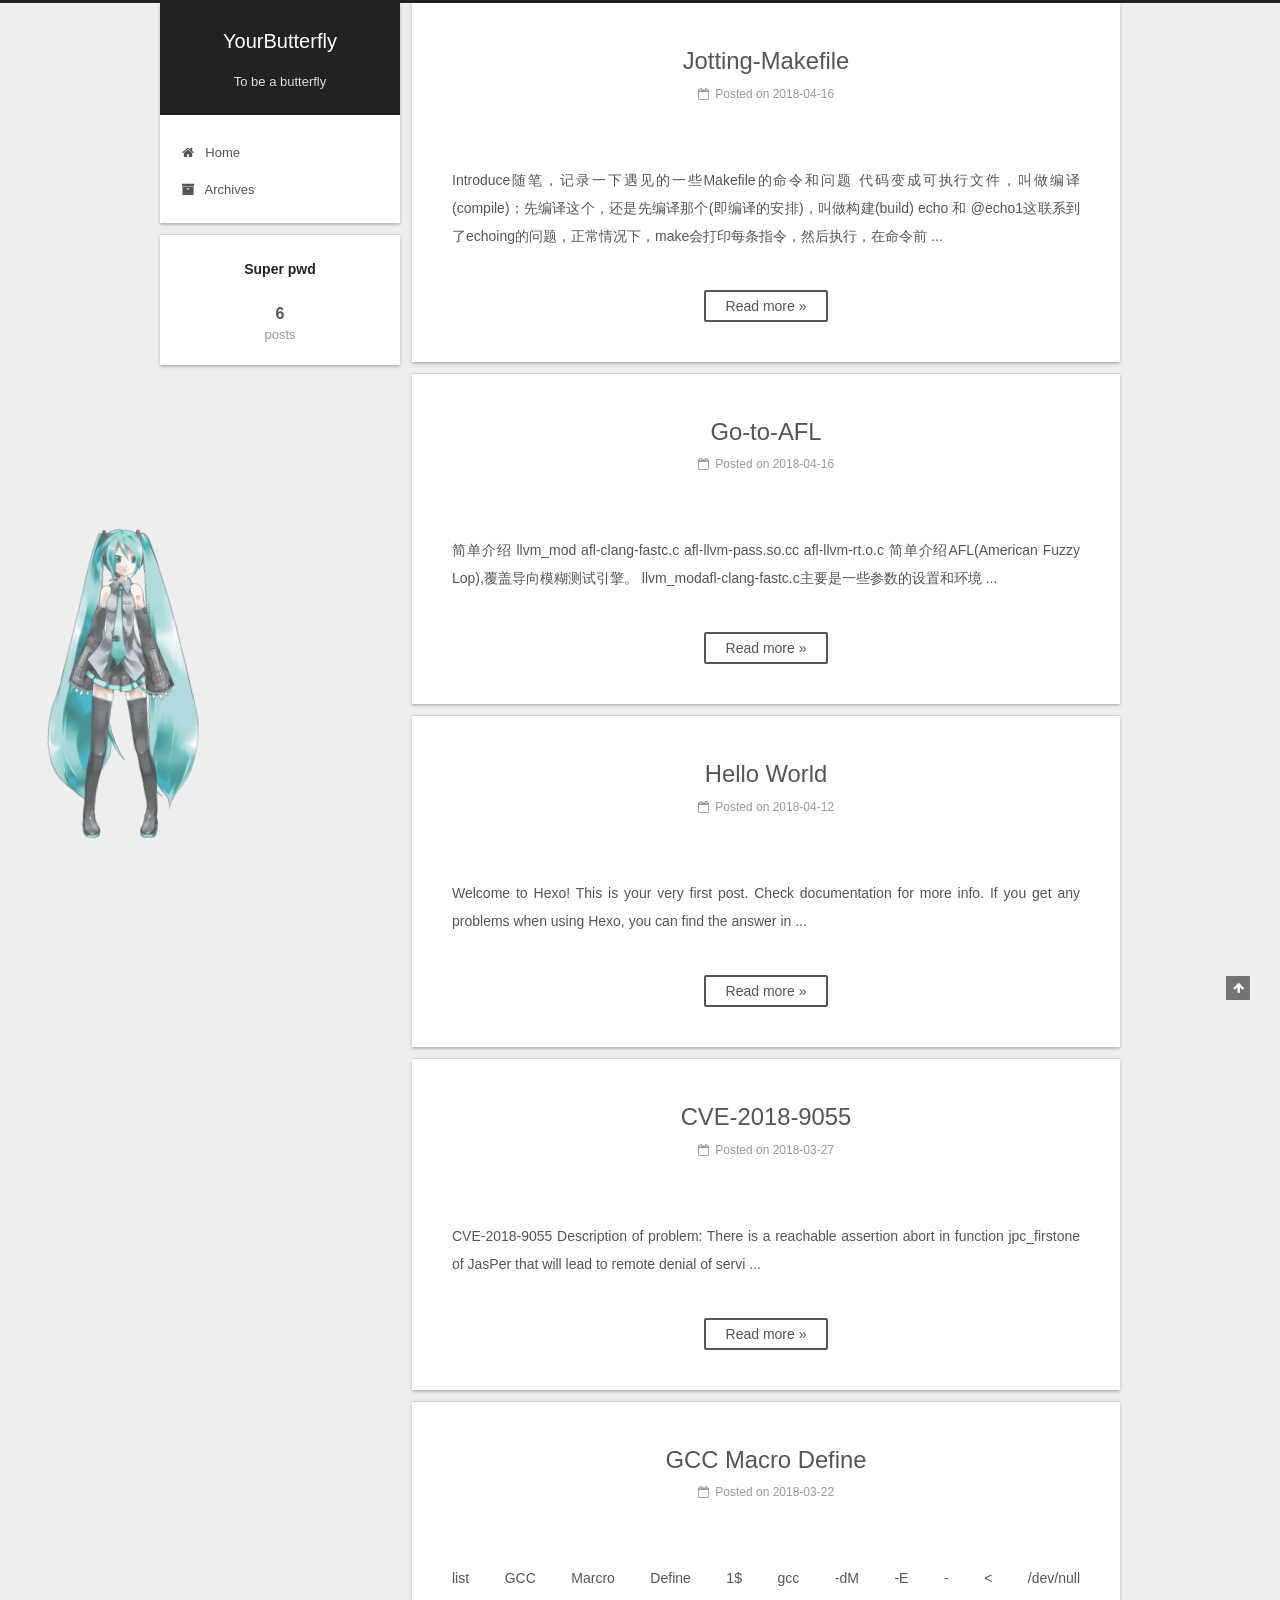
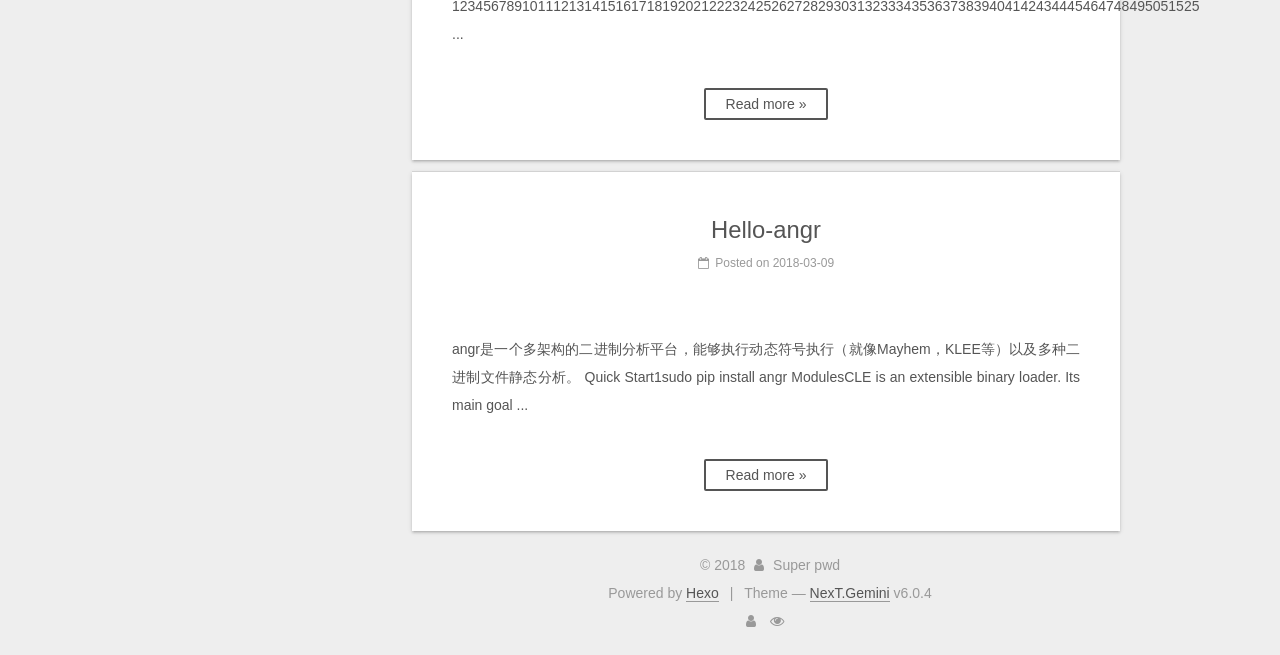
==== commit 0fda20e4: "Site updated: 2018-04-24 11:45:39" ====
--- a/index.html
+++ b/index.html
@@ -264,6 +264,278 @@
   
   
   <div class="post-block">
+    <link itemprop="mainEntityOfPage" href="http://superpwd.club/2018/04/16/Jotting-Makefile/">
+
+    <span hidden itemprop="author" itemscope itemtype="http://schema.org/Person">
+      <meta itemprop="name" content="Super pwd">
+      <meta itemprop="description" content="">
+      <meta itemprop="image" content="/images/avatar.gif">
+    </span>
+
+    <span hidden itemprop="publisher" itemscope itemtype="http://schema.org/Organization">
+      <meta itemprop="name" content="YourButterfly">
+    </span>
+
+    
+      <header class="post-header">
+
+        
+        
+          <h1 class="post-title" itemprop="name headline">
+                
+                <a class="post-title-link" href="/2018/04/16/Jotting-Makefile/" itemprop="url">Jotting-Makefile</a></h1>
+        
+
+        <div class="post-meta">
+          <span class="post-time">
+            
+              <span class="post-meta-item-icon">
+                <i class="fa fa-calendar-o"></i>
+              </span>
+              
+                <span class="post-meta-item-text">Posted on</span>
+              
+              <time title="Post created" itemprop="dateCreated datePublished" datetime="2018-04-16T15:59:39+08:00">2018-04-16</time>
+            
+
+            
+            
+
+            
+          </span>
+
+          
+
+          
+            
+          
+
+          
+          
+
+          
+
+          
+
+          
+
+        </div>
+      </header>
+    
+
+    
+    
+    
+    <div class="post-body" itemprop="articleBody">
+
+      
+      
+
+      
+        
+          
+          Introduce随笔，记录一下遇见的一些Makefile的命令和问题
+代码变成可执行文件，叫做编译(compile)；先编译这个，还是先编译那个(即编译的安排)，叫做构建(build)
+echo 和 @echo1这联系到了echoing的问题，正常情况下，make会打印每条指令，然后执行，在命令前
+          ...
+          <!--noindex-->
+          <div class="post-button text-center">
+            <a class="btn" href="/2018/04/16/Jotting-Makefile/#more" rel="contents">
+              Read more &raquo;
+            </a>
+          </div>
+          <!--/noindex-->
+        
+      
+    </div>
+
+    
+
+    
+    
+    
+
+    
+
+    
+
+    
+
+    <footer class="post-footer">
+      
+
+      
+
+      
+
+      
+      
+        <div class="post-eof"></div>
+      
+    </footer>
+  </div>
+  
+  
+  
+  </article>
+
+
+    
+      
+
+  
+
+  
+  
+  
+
+  
+
+  <article class="post post-type-normal" itemscope itemtype="http://schema.org/Article">
+  
+  
+  
+  <div class="post-block">
+    <link itemprop="mainEntityOfPage" href="http://superpwd.club/2018/04/16/Go-to-AFL/">
+
+    <span hidden itemprop="author" itemscope itemtype="http://schema.org/Person">
+      <meta itemprop="name" content="Super pwd">
+      <meta itemprop="description" content="">
+      <meta itemprop="image" content="/images/avatar.gif">
+    </span>
+
+    <span hidden itemprop="publisher" itemscope itemtype="http://schema.org/Organization">
+      <meta itemprop="name" content="YourButterfly">
+    </span>
+
+    
+      <header class="post-header">
+
+        
+        
+          <h1 class="post-title" itemprop="name headline">
+                
+                <a class="post-title-link" href="/2018/04/16/Go-to-AFL/" itemprop="url">Go-to-AFL</a></h1>
+        
+
+        <div class="post-meta">
+          <span class="post-time">
+            
+              <span class="post-meta-item-icon">
+                <i class="fa fa-calendar-o"></i>
+              </span>
+              
+                <span class="post-meta-item-text">Posted on</span>
+              
+              <time title="Post created" itemprop="dateCreated datePublished" datetime="2018-04-16T14:46:45+08:00">2018-04-16</time>
+            
+
+            
+            
+
+            
+          </span>
+
+          
+
+          
+            
+          
+
+          
+          
+
+          
+
+          
+
+          
+
+        </div>
+      </header>
+    
+
+    
+    
+    
+    <div class="post-body" itemprop="articleBody">
+
+      
+      
+
+      
+        
+          
+          
+简单介绍
+llvm_mod
+afl-clang-fastc.c
+afl-llvm-pass.so.cc
+afl-llvm-rt.o.c
+
+
+
+简单介绍AFL(American Fuzzy Lop),覆盖导向模糊测试引擎。
+llvm_modafl-clang-fastc.c主要是一些参数的设置和环境
+          ...
+          <!--noindex-->
+          <div class="post-button text-center">
+            <a class="btn" href="/2018/04/16/Go-to-AFL/#more" rel="contents">
+              Read more &raquo;
+            </a>
+          </div>
+          <!--/noindex-->
+        
+      
+    </div>
+
+    
+
+    
+    
+    
+
+    
+
+    
+
+    
+
+    <footer class="post-footer">
+      
+
+      
+
+      
+
+      
+      
+        <div class="post-eof"></div>
+      
+    </footer>
+  </div>
+  
+  
+  
+  </article>
+
+
+    
+      
+
+  
+
+  
+  
+  
+
+  
+
+  <article class="post post-type-normal" itemscope itemtype="http://schema.org/Article">
+  
+  
+  
+  <div class="post-block">
     <link itemprop="mainEntityOfPage" href="http://superpwd.club/2018/04/12/hello-world/">
 
     <span hidden itemprop="author" itemscope itemtype="http://schema.org/Person">
@@ -818,7 +1090,7 @@
                 
                   <a href="/archives/">
                 
-                    <span class="site-state-item-count">4</span>
+                    <span class="site-state-item-count">6</span>
                     <span class="site-state-item-name">posts</span>
                   </a>
                 </div>
--- a/css/main.css
+++ b/css/main.css
@@ -1821,7 +1821,7 @@
   width: 4px;
   height: 4px;
   border-radius: 50%;
-  background: #ff8aff;
+  background: #ff2441;
 }
 .links-of-blogroll {
   font-size: 13px;
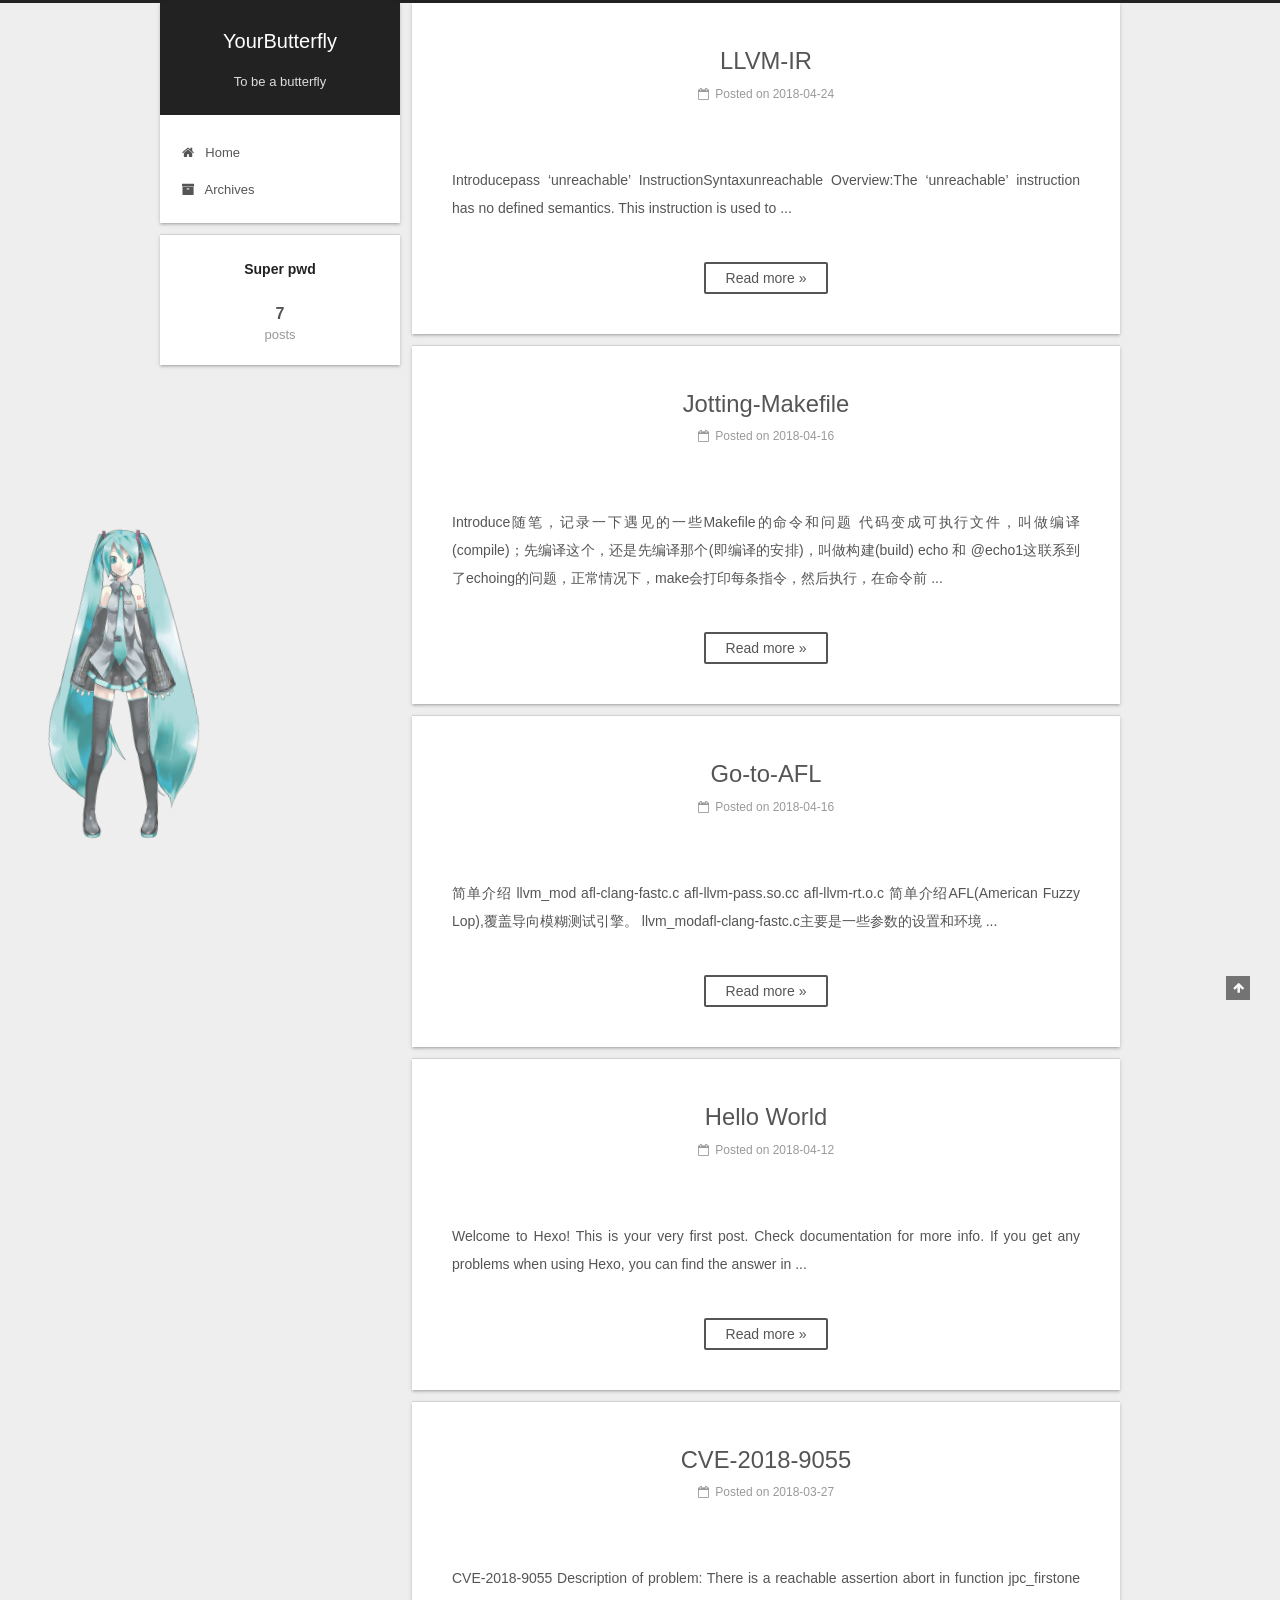
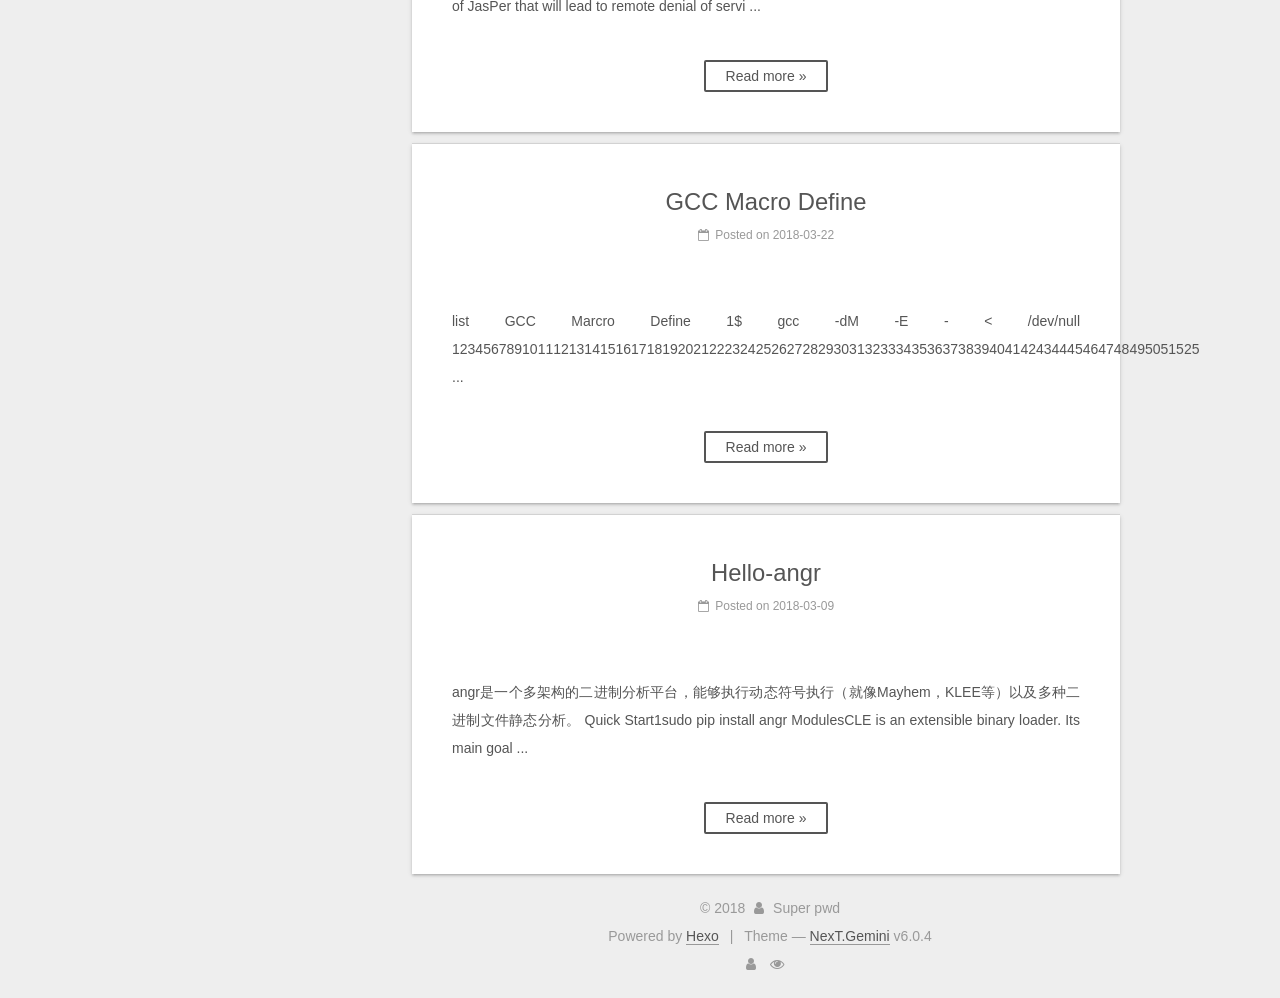
==== commit 3c577304: "Site updated: 2018-04-24 12:01:01" ====
--- a/index.html
+++ b/index.html
@@ -264,6 +264,138 @@
   
   
   <div class="post-block">
+    <link itemprop="mainEntityOfPage" href="http://superpwd.club/2018/04/24/LLVM-IR/">
+
+    <span hidden itemprop="author" itemscope itemtype="http://schema.org/Person">
+      <meta itemprop="name" content="Super pwd">
+      <meta itemprop="description" content="">
+      <meta itemprop="image" content="/images/avatar.gif">
+    </span>
+
+    <span hidden itemprop="publisher" itemscope itemtype="http://schema.org/Organization">
+      <meta itemprop="name" content="YourButterfly">
+    </span>
+
+    
+      <header class="post-header">
+
+        
+        
+          <h1 class="post-title" itemprop="name headline">
+                
+                <a class="post-title-link" href="/2018/04/24/LLVM-IR/" itemprop="url">LLVM-IR</a></h1>
+        
+
+        <div class="post-meta">
+          <span class="post-time">
+            
+              <span class="post-meta-item-icon">
+                <i class="fa fa-calendar-o"></i>
+              </span>
+              
+                <span class="post-meta-item-text">Posted on</span>
+              
+              <time title="Post created" itemprop="dateCreated datePublished" datetime="2018-04-24T11:47:04+08:00">2018-04-24</time>
+            
+
+            
+            
+
+            
+          </span>
+
+          
+
+          
+            
+          
+
+          
+          
+
+          
+
+          
+
+          
+
+        </div>
+      </header>
+    
+
+    
+    
+    
+    <div class="post-body" itemprop="articleBody">
+
+      
+      
+
+      
+        
+          
+          Introducepass
+‘unreachable’ InstructionSyntaxunreachable
+Overview:The ‘unreachable’ instruction has no defined semantics. This instruction is used to 
+          ...
+          <!--noindex-->
+          <div class="post-button text-center">
+            <a class="btn" href="/2018/04/24/LLVM-IR/#more" rel="contents">
+              Read more &raquo;
+            </a>
+          </div>
+          <!--/noindex-->
+        
+      
+    </div>
+
+    
+
+    
+    
+    
+
+    
+
+    
+
+    
+
+    <footer class="post-footer">
+      
+
+      
+
+      
+
+      
+      
+        <div class="post-eof"></div>
+      
+    </footer>
+  </div>
+  
+  
+  
+  </article>
+
+
+    
+      
+
+  
+
+  
+  
+  
+
+  
+
+  <article class="post post-type-normal" itemscope itemtype="http://schema.org/Article">
+  
+  
+  
+  <div class="post-block">
     <link itemprop="mainEntityOfPage" href="http://superpwd.club/2018/04/16/Jotting-Makefile/">
 
     <span hidden itemprop="author" itemscope itemtype="http://schema.org/Person">
@@ -1090,7 +1222,7 @@
                 
                   <a href="/archives/">
                 
-                    <span class="site-state-item-count">6</span>
+                    <span class="site-state-item-count">7</span>
                     <span class="site-state-item-name">posts</span>
                   </a>
                 </div>
--- a/css/main.css
+++ b/css/main.css
@@ -1821,7 +1821,7 @@
   width: 4px;
   height: 4px;
   border-radius: 50%;
-  background: #ff2441;
+  background: #00fabb;
 }
 .links-of-blogroll {
   font-size: 13px;
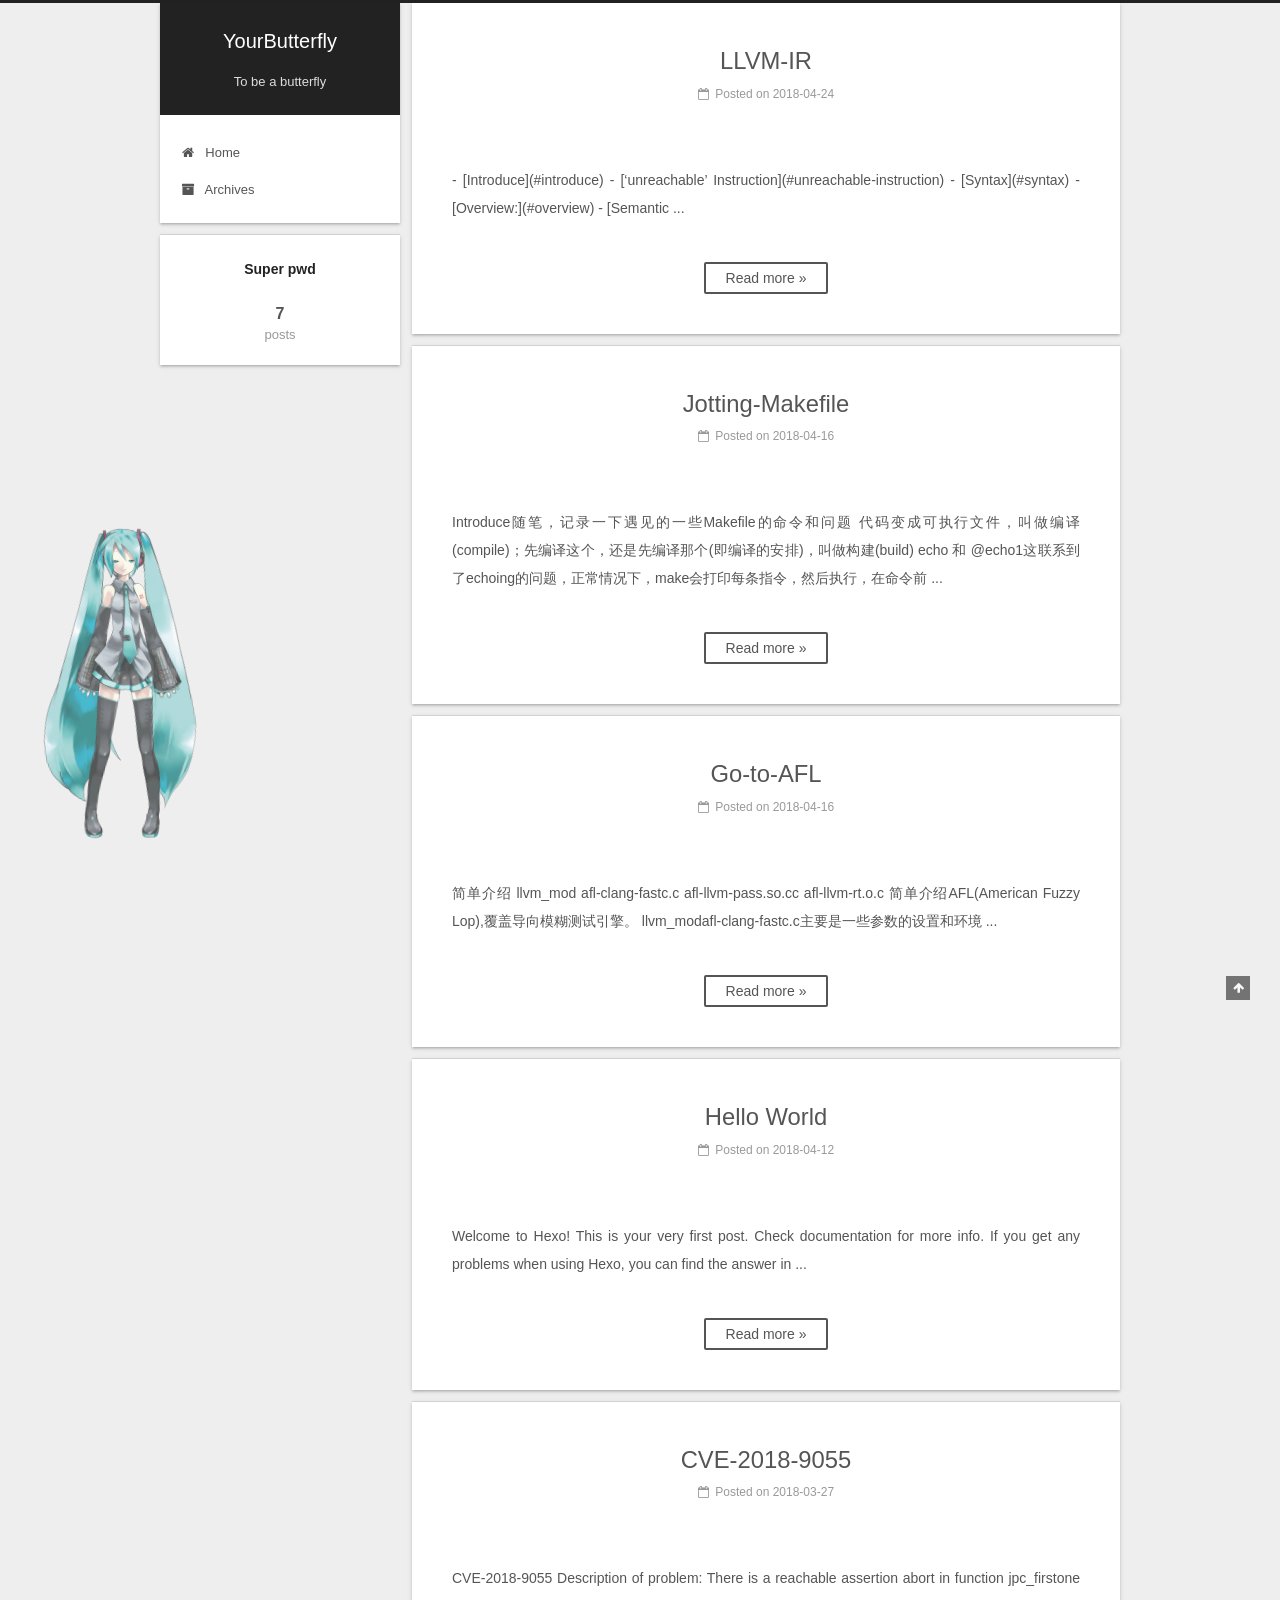
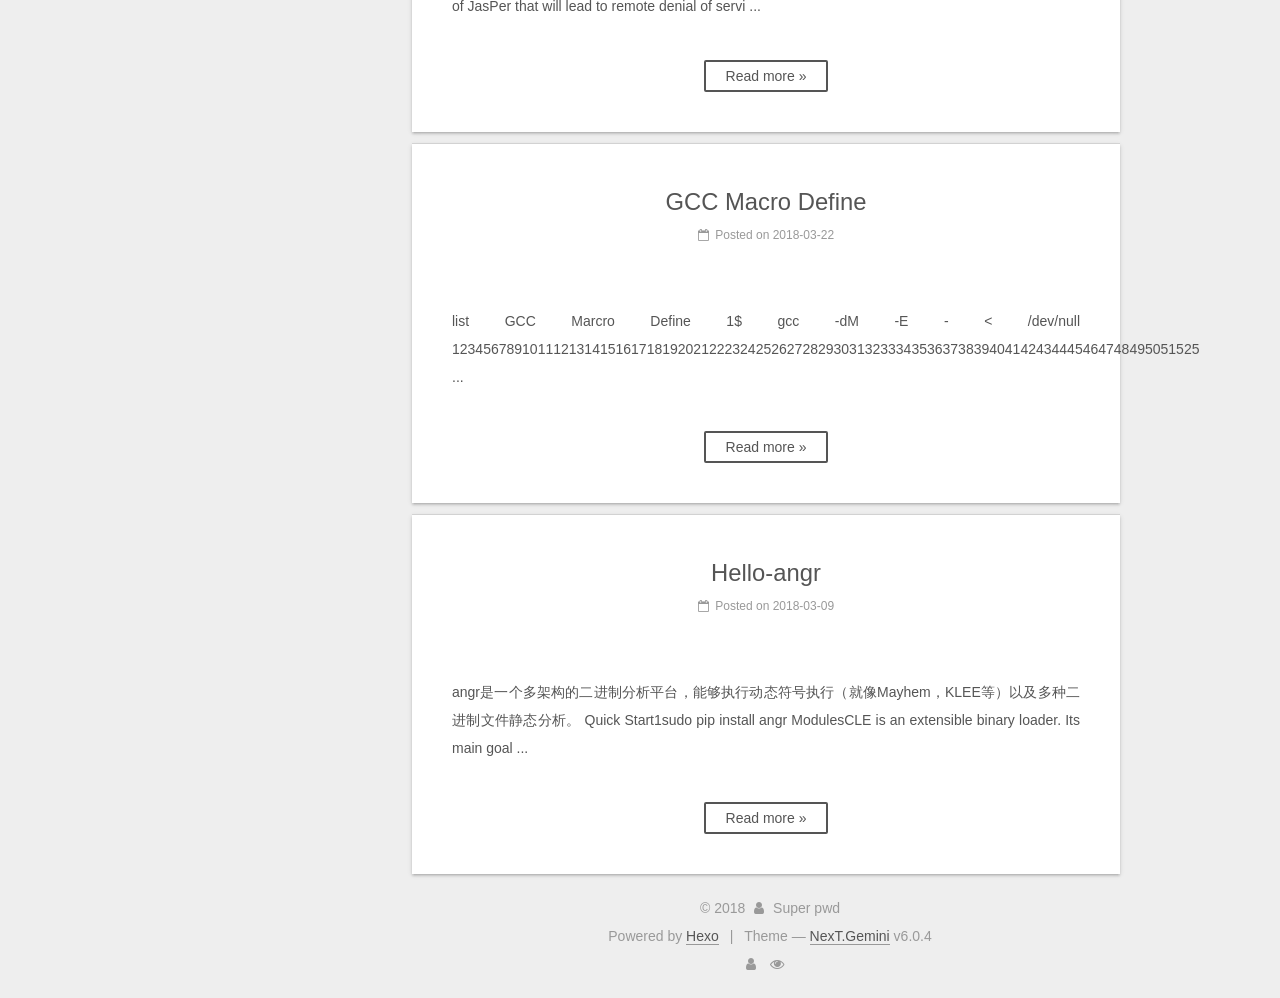
==== commit 9d414350: "Site updated: 2018-04-24 12:25:50" ====
--- a/index.html
+++ b/index.html
@@ -334,9 +334,11 @@
       
         
           
-          Introducepass
-‘unreachable’ InstructionSyntaxunreachable
-Overview:The ‘unreachable’ instruction has no defined semantics. This instruction is used to 
+          - [Introduce](#introduce)
+- [‘unreachable’ Instruction](#unreachable-instruction)
+    - [Syntax](#syntax)
+    - [Overview:](#overview)
+    - [Semantic
           ...
           <!--noindex-->
           <div class="post-button text-center">
--- a/css/main.css
+++ b/css/main.css
@@ -1821,7 +1821,7 @@
   width: 4px;
   height: 4px;
   border-radius: 50%;
-  background: #00fabb;
+  background: #fff;
 }
 .links-of-blogroll {
   font-size: 13px;
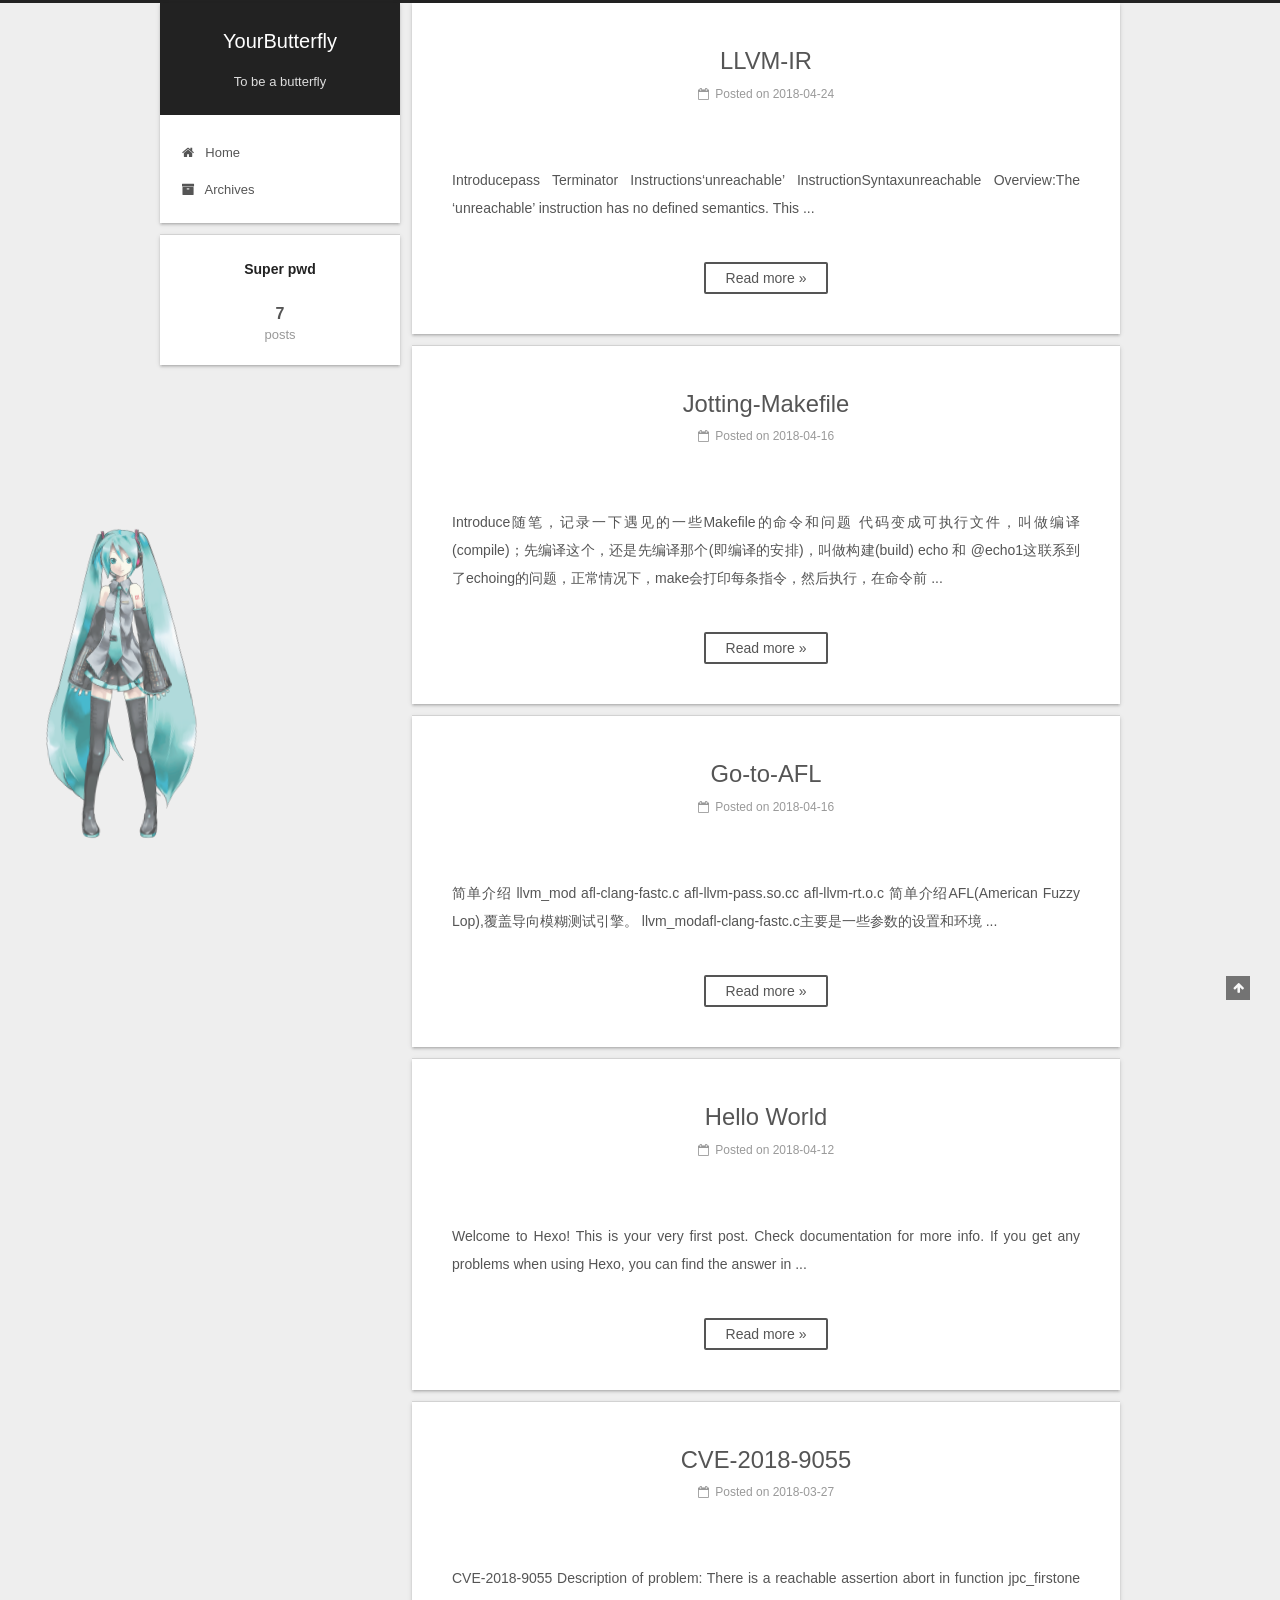
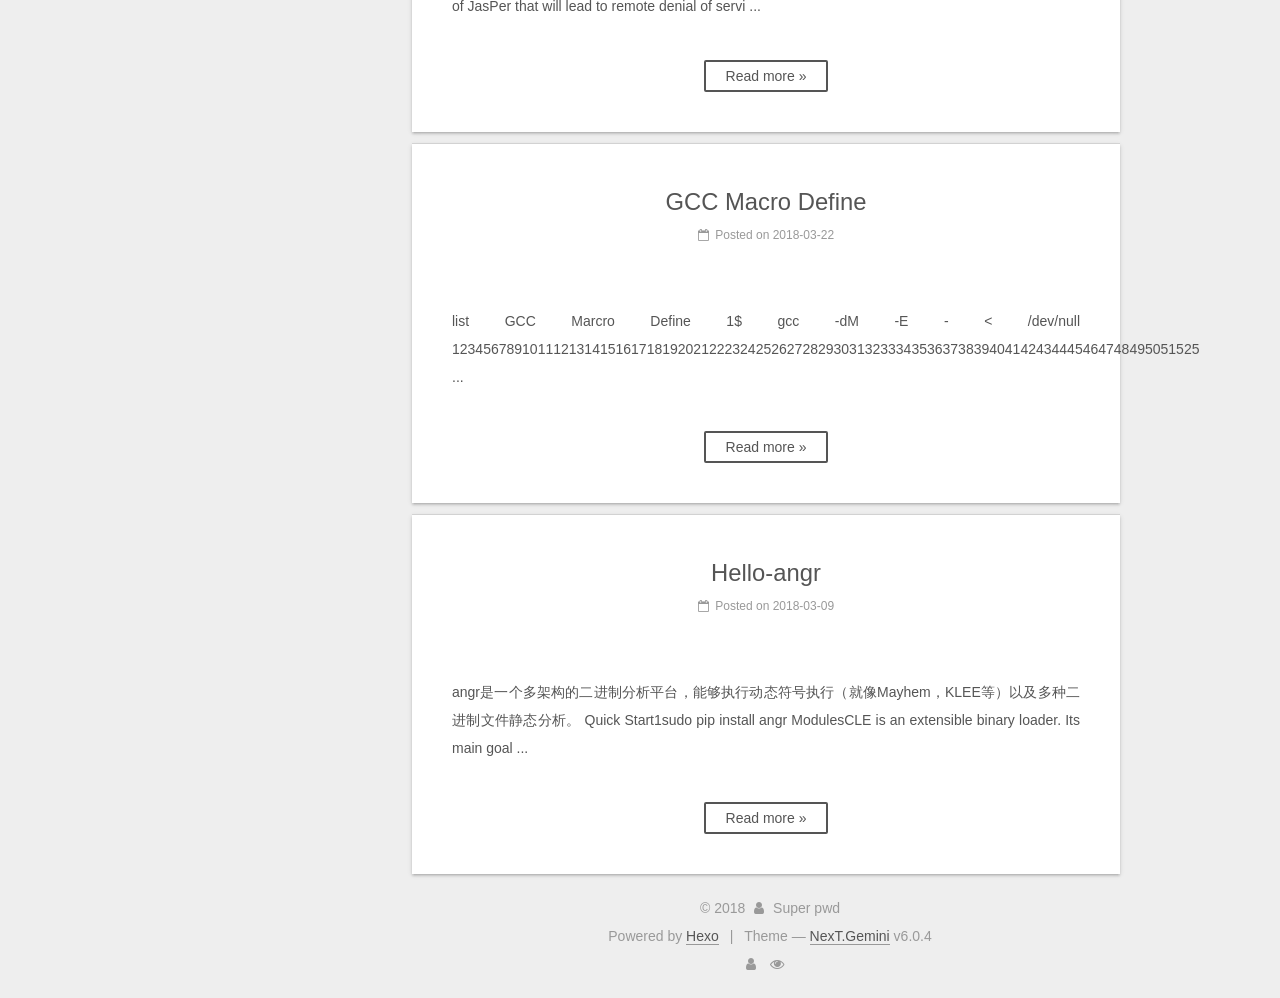
==== commit bb69ebb8: "Site updated: 2018-04-24 16:22:37" ====
--- a/index.html
+++ b/index.html
@@ -334,11 +334,9 @@
       
         
           
-          - [Introduce](#introduce)
-- [‘unreachable’ Instruction](#unreachable-instruction)
-    - [Syntax](#syntax)
-    - [Overview:](#overview)
-    - [Semantic
+          Introducepass
+Terminator Instructions‘unreachable’ InstructionSyntaxunreachable
+Overview:The ‘unreachable’ instruction has no defined semantics. This 
           ...
           <!--noindex-->
           <div class="post-button text-center">
--- a/css/main.css
+++ b/css/main.css
@@ -1821,7 +1821,7 @@
   width: 4px;
   height: 4px;
   border-radius: 50%;
-  background: #fff;
+  background: #dbb9ff;
 }
 .links-of-blogroll {
   font-size: 13px;
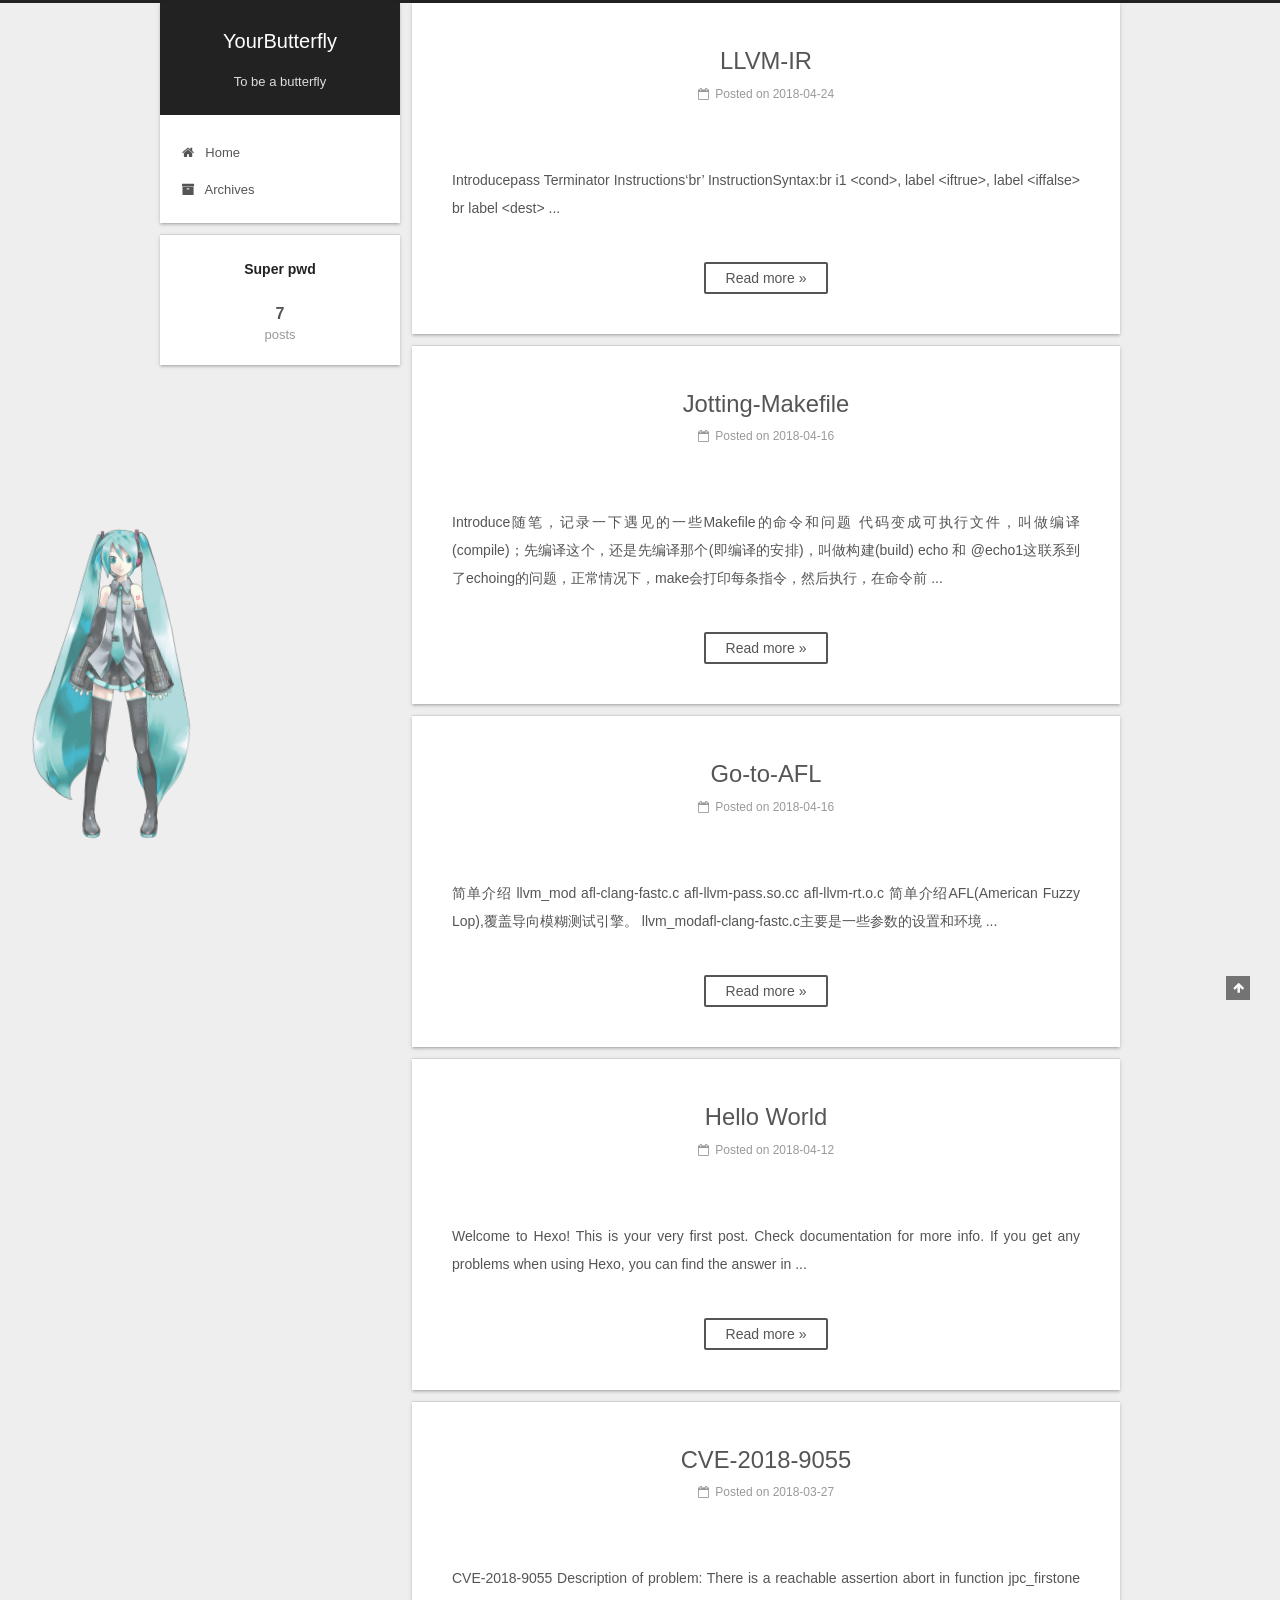
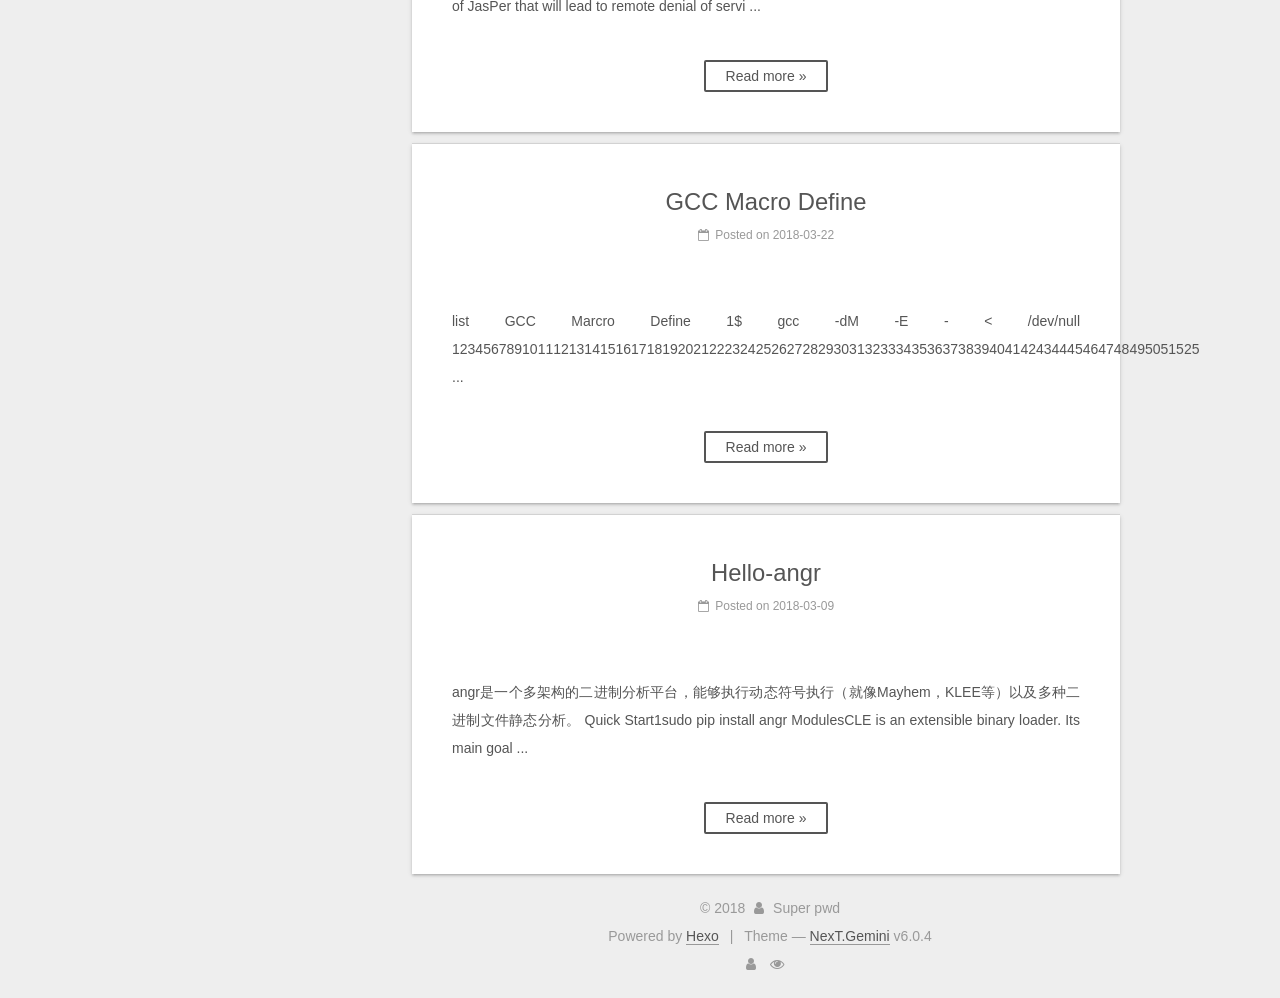
==== commit ec109785: "Site updated: 2018-04-24 18:00:57" ====
--- a/index.html
+++ b/index.html
@@ -335,8 +335,8 @@
         
           
           Introducepass
-Terminator Instructions‘unreachable’ InstructionSyntaxunreachable
-Overview:The ‘unreachable’ instruction has no defined semantics. This 
+Terminator Instructions‘br’ InstructionSyntax:br i1 &lt;cond&gt;, label &lt;iftrue&gt;, label &lt;iffalse&gt;
+br label &lt;dest&gt;     
           ...
           <!--noindex-->
           <div class="post-button text-center">
--- a/css/main.css
+++ b/css/main.css
@@ -1821,7 +1821,7 @@
   width: 4px;
   height: 4px;
   border-radius: 50%;
-  background: #dbb9ff;
+  background: #fff;
 }
 .links-of-blogroll {
   font-size: 13px;
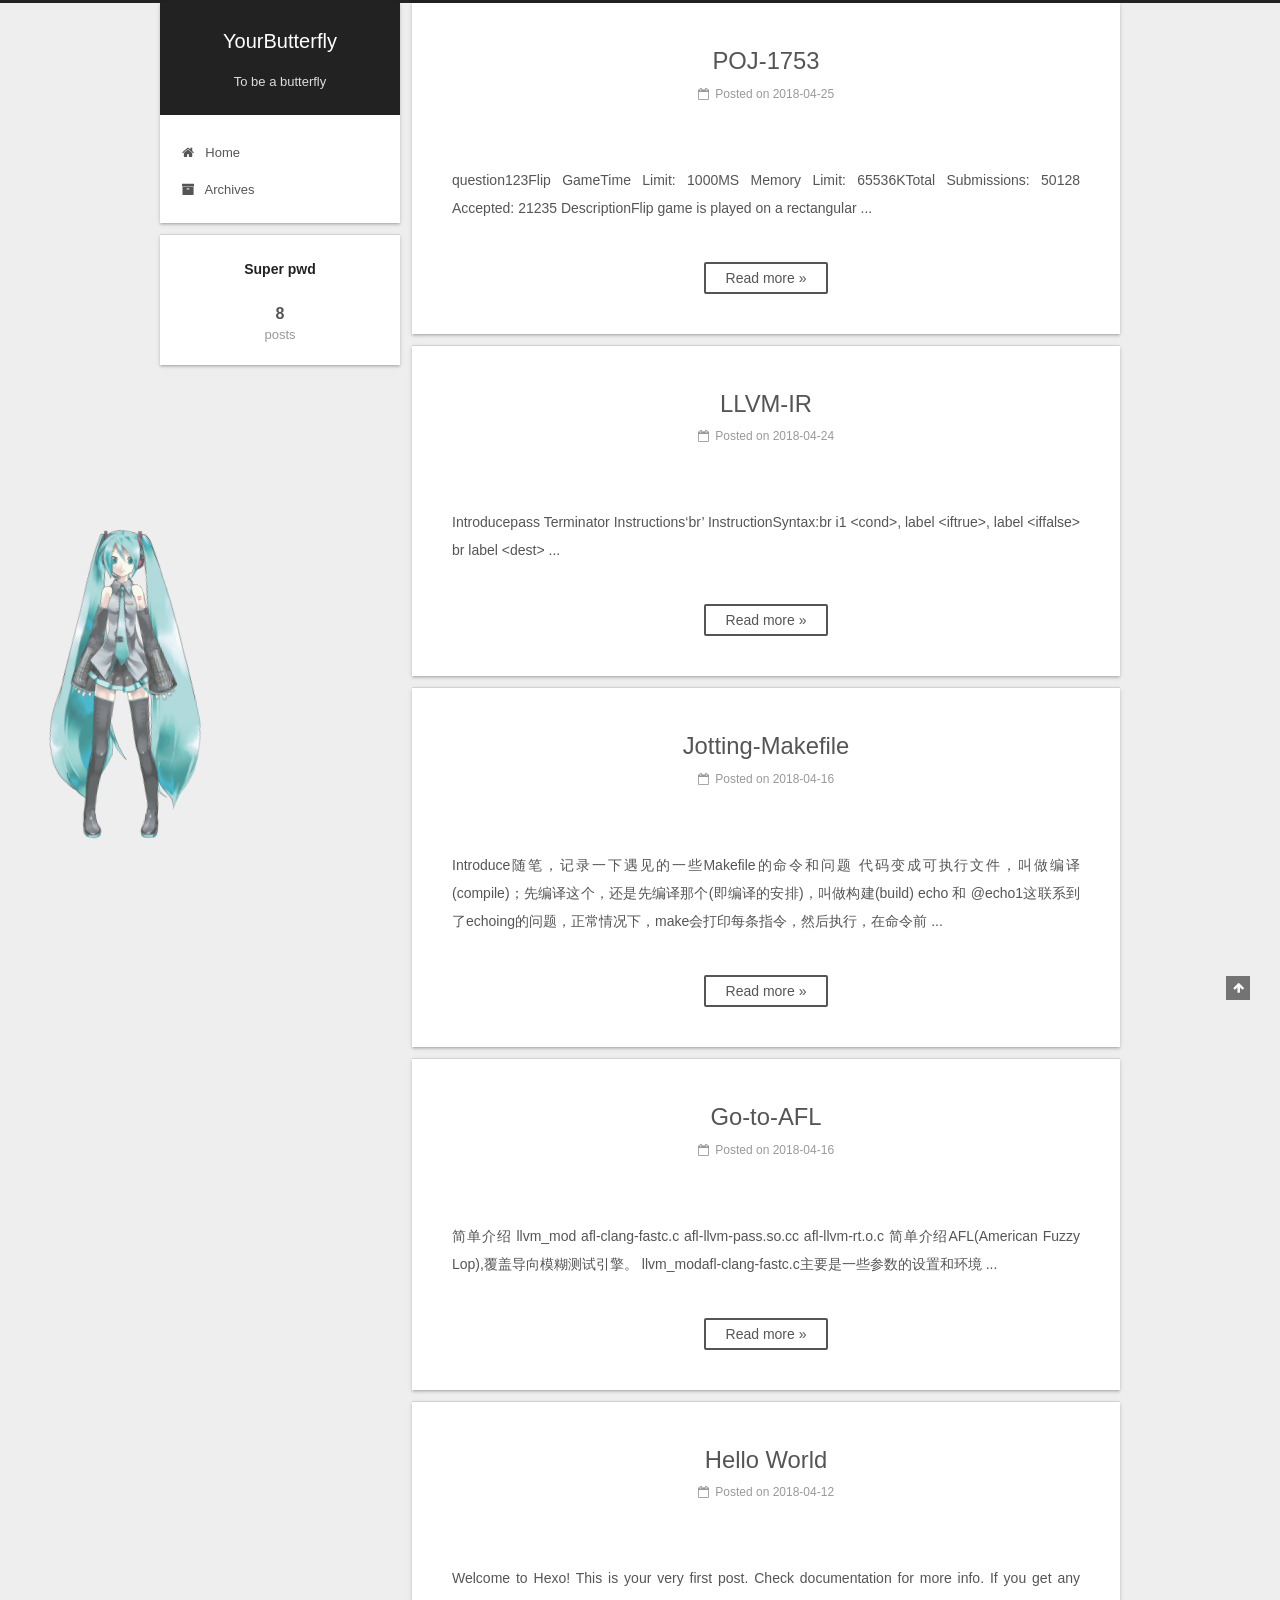
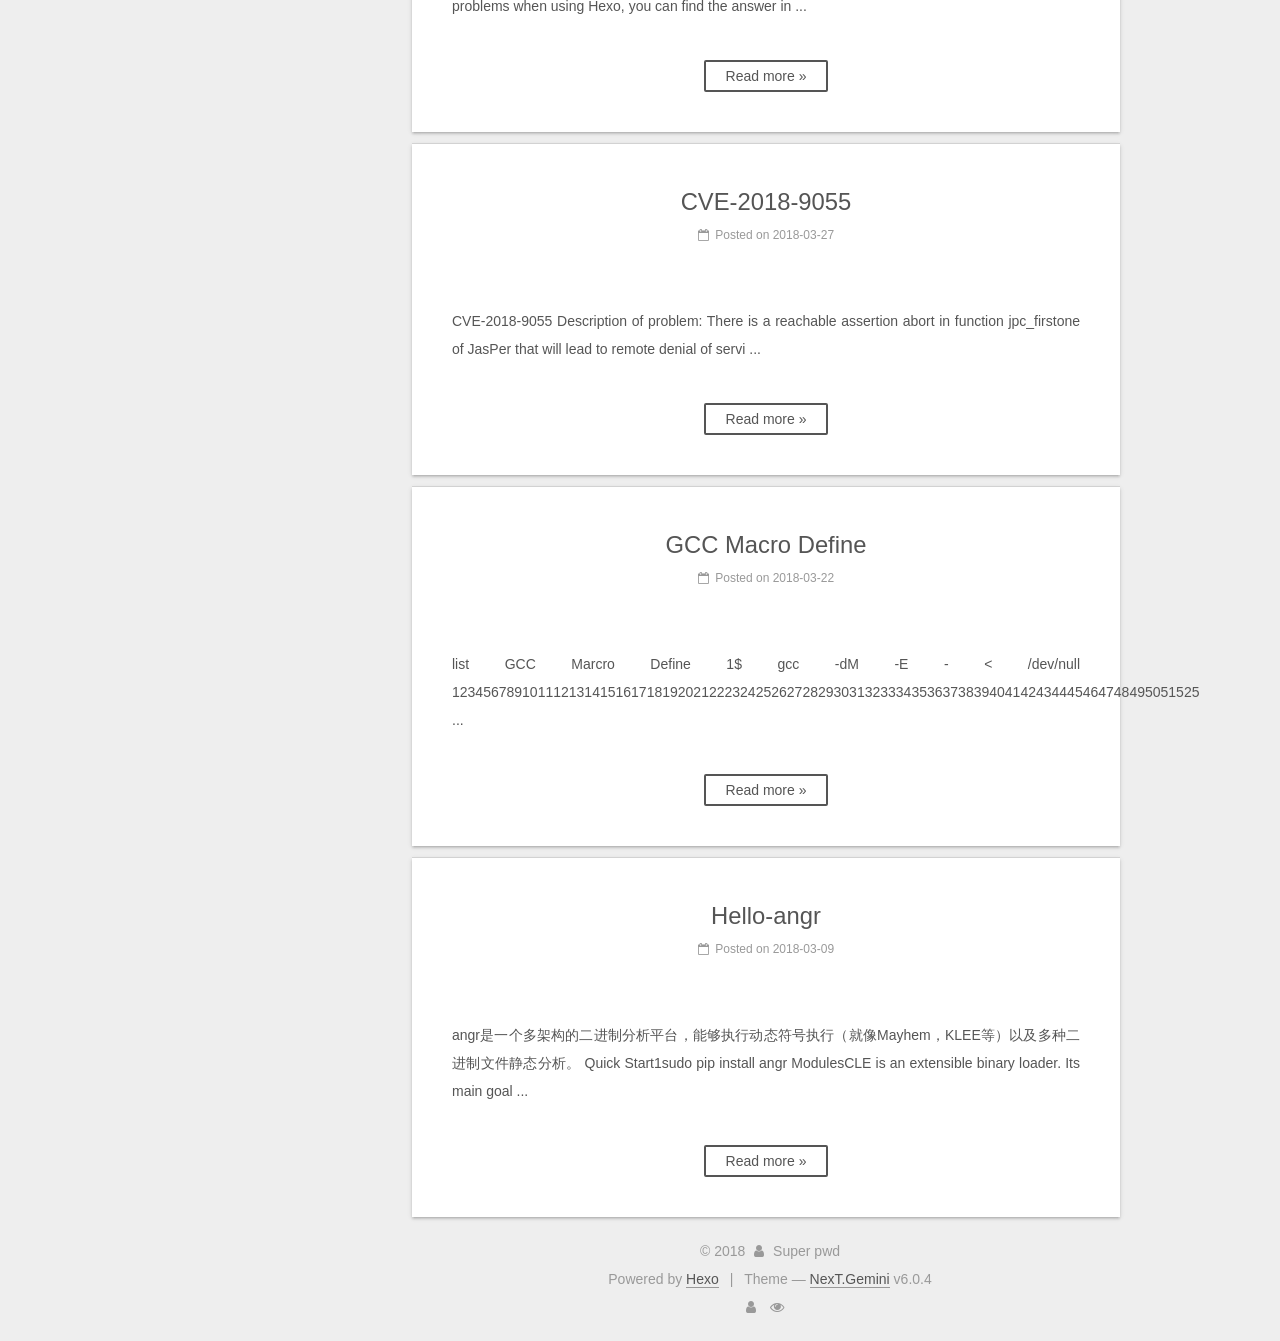
==== commit 6f09d6a8: "Site updated: 2018-04-25 10:38:57" ====
--- a/index.html
+++ b/index.html
@@ -264,6 +264,137 @@
   
   
   <div class="post-block">
+    <link itemprop="mainEntityOfPage" href="http://superpwd.club/2018/04/25/POJ-1753/">
+
+    <span hidden itemprop="author" itemscope itemtype="http://schema.org/Person">
+      <meta itemprop="name" content="Super pwd">
+      <meta itemprop="description" content="">
+      <meta itemprop="image" content="/images/avatar.gif">
+    </span>
+
+    <span hidden itemprop="publisher" itemscope itemtype="http://schema.org/Organization">
+      <meta itemprop="name" content="YourButterfly">
+    </span>
+
+    
+      <header class="post-header">
+
+        
+        
+          <h1 class="post-title" itemprop="name headline">
+                
+                <a class="post-title-link" href="/2018/04/25/POJ-1753/" itemprop="url">POJ-1753</a></h1>
+        
+
+        <div class="post-meta">
+          <span class="post-time">
+            
+              <span class="post-meta-item-icon">
+                <i class="fa fa-calendar-o"></i>
+              </span>
+              
+                <span class="post-meta-item-text">Posted on</span>
+              
+              <time title="Post created" itemprop="dateCreated datePublished" datetime="2018-04-25T10:04:54+08:00">2018-04-25</time>
+            
+
+            
+            
+
+            
+          </span>
+
+          
+
+          
+            
+          
+
+          
+          
+
+          
+
+          
+
+          
+
+        </div>
+      </header>
+    
+
+    
+    
+    
+    <div class="post-body" itemprop="articleBody">
+
+      
+      
+
+      
+        
+          
+          question123Flip GameTime Limit: 1000MS		Memory Limit: 65536KTotal Submissions: 50128		Accepted: 21235
+DescriptionFlip game is played on a rectangular 
+          ...
+          <!--noindex-->
+          <div class="post-button text-center">
+            <a class="btn" href="/2018/04/25/POJ-1753/#more" rel="contents">
+              Read more &raquo;
+            </a>
+          </div>
+          <!--/noindex-->
+        
+      
+    </div>
+
+    
+
+    
+    
+    
+
+    
+
+    
+
+    
+
+    <footer class="post-footer">
+      
+
+      
+
+      
+
+      
+      
+        <div class="post-eof"></div>
+      
+    </footer>
+  </div>
+  
+  
+  
+  </article>
+
+
+    
+      
+
+  
+
+  
+  
+  
+
+  
+
+  <article class="post post-type-normal" itemscope itemtype="http://schema.org/Article">
+  
+  
+  
+  <div class="post-block">
     <link itemprop="mainEntityOfPage" href="http://superpwd.club/2018/04/24/LLVM-IR/">
 
     <span hidden itemprop="author" itemscope itemtype="http://schema.org/Person">
@@ -1222,7 +1353,7 @@
                 
                   <a href="/archives/">
                 
-                    <span class="site-state-item-count">7</span>
+                    <span class="site-state-item-count">8</span>
                     <span class="site-state-item-name">posts</span>
                   </a>
                 </div>
--- a/css/main.css
+++ b/css/main.css
@@ -1821,7 +1821,7 @@
   width: 4px;
   height: 4px;
   border-radius: 50%;
-  background: #fff;
+  background: #d07cc8;
 }
 .links-of-blogroll {
   font-size: 13px;
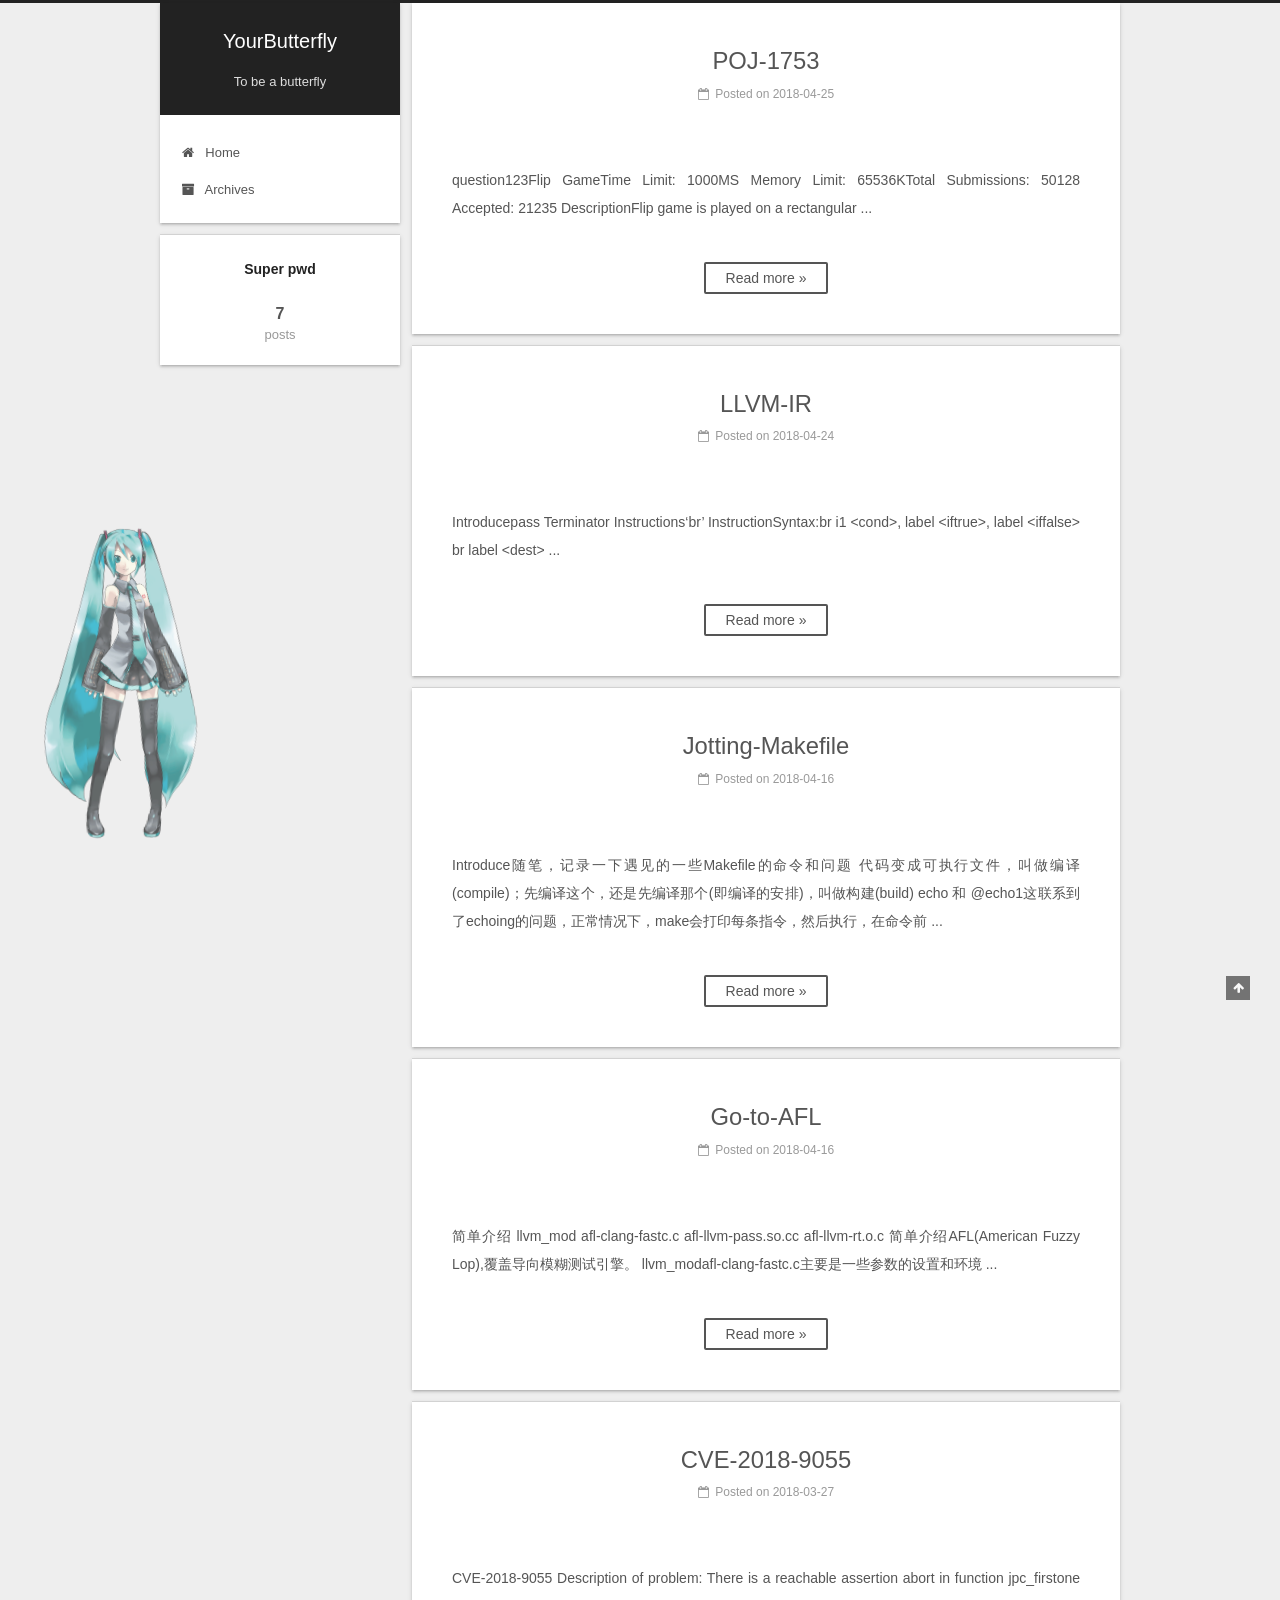
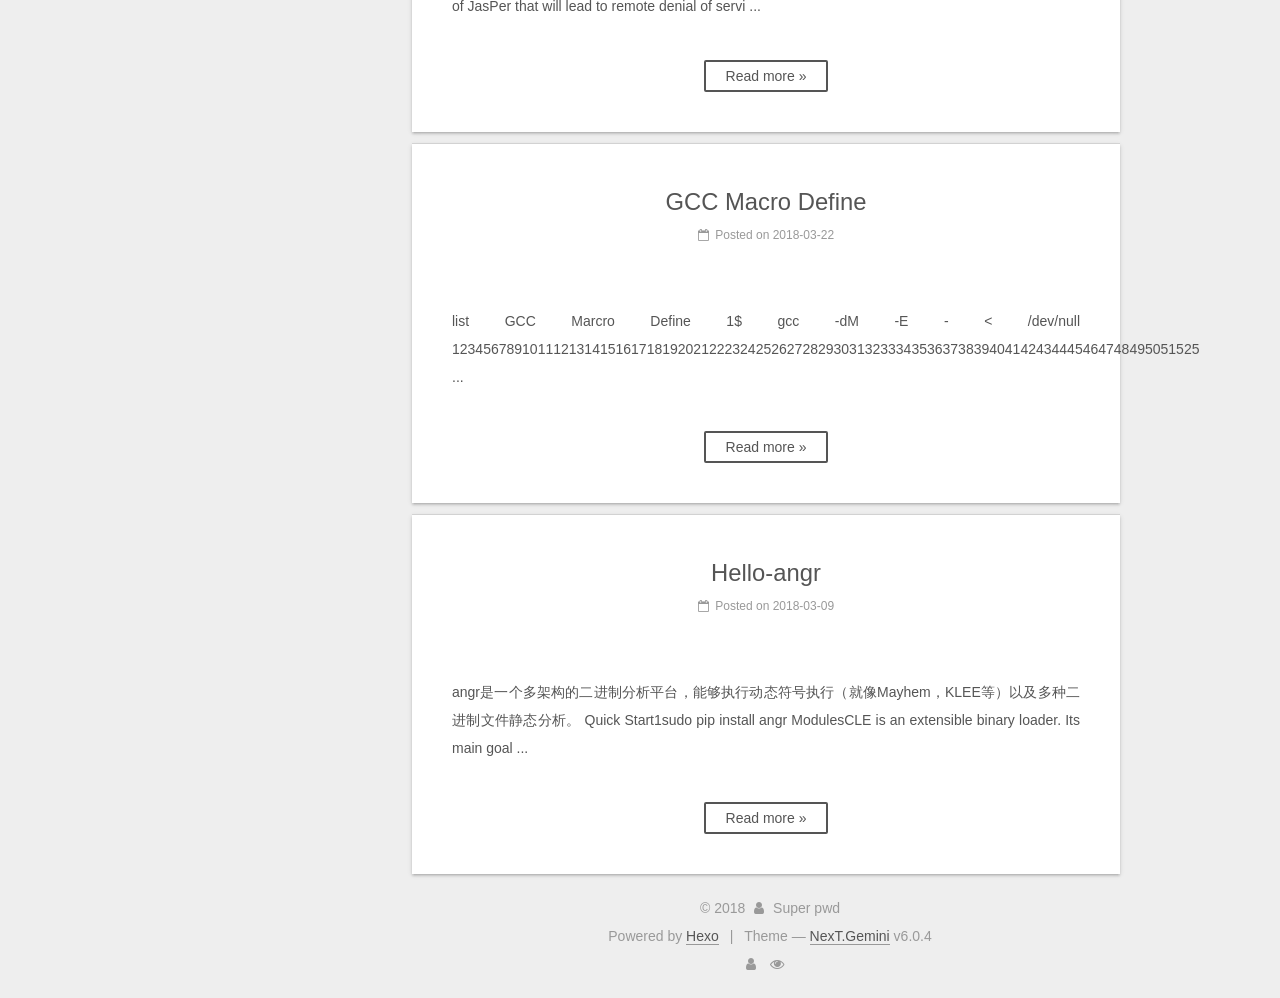
==== commit a20d815c: "Site updated: 2018-04-25 15:24:34" ====
--- a/index.html
+++ b/index.html
@@ -799,136 +799,6 @@
   
   
   <div class="post-block">
-    <link itemprop="mainEntityOfPage" href="http://superpwd.club/2018/04/12/hello-world/">
-
-    <span hidden itemprop="author" itemscope itemtype="http://schema.org/Person">
-      <meta itemprop="name" content="Super pwd">
-      <meta itemprop="description" content="">
-      <meta itemprop="image" content="/images/avatar.gif">
-    </span>
-
-    <span hidden itemprop="publisher" itemscope itemtype="http://schema.org/Organization">
-      <meta itemprop="name" content="YourButterfly">
-    </span>
-
-    
-      <header class="post-header">
-
-        
-        
-          <h1 class="post-title" itemprop="name headline">
-                
-                <a class="post-title-link" href="/2018/04/12/hello-world/" itemprop="url">Hello World</a></h1>
-        
-
-        <div class="post-meta">
-          <span class="post-time">
-            
-              <span class="post-meta-item-icon">
-                <i class="fa fa-calendar-o"></i>
-              </span>
-              
-                <span class="post-meta-item-text">Posted on</span>
-              
-              <time title="Post created" itemprop="dateCreated datePublished" datetime="2018-04-12T18:41:03+08:00">2018-04-12</time>
-            
-
-            
-            
-
-            
-          </span>
-
-          
-
-          
-            
-          
-
-          
-          
-
-          
-
-          
-
-          
-
-        </div>
-      </header>
-    
-
-    
-    
-    
-    <div class="post-body" itemprop="articleBody">
-
-      
-      
-
-      
-        
-          
-          Welcome to Hexo! This is your very first post. Check documentation for more info. If you get any problems when using Hexo, you can find the answer in 
-          ...
-          <!--noindex-->
-          <div class="post-button text-center">
-            <a class="btn" href="/2018/04/12/hello-world/#more" rel="contents">
-              Read more &raquo;
-            </a>
-          </div>
-          <!--/noindex-->
-        
-      
-    </div>
-
-    
-
-    
-    
-    
-
-    
-
-    
-
-    
-
-    <footer class="post-footer">
-      
-
-      
-
-      
-
-      
-      
-        <div class="post-eof"></div>
-      
-    </footer>
-  </div>
-  
-  
-  
-  </article>
-
-
-    
-      
-
-  
-
-  
-  
-  
-
-  
-
-  <article class="post post-type-normal" itemscope itemtype="http://schema.org/Article">
-  
-  
-  
-  <div class="post-block">
     <link itemprop="mainEntityOfPage" href="http://superpwd.club/2018/03/27/CVE-2018-9055/">
 
     <span hidden itemprop="author" itemscope itemtype="http://schema.org/Person">
@@ -1353,7 +1223,7 @@
                 
                   <a href="/archives/">
                 
-                    <span class="site-state-item-count">8</span>
+                    <span class="site-state-item-count">7</span>
                     <span class="site-state-item-name">posts</span>
                   </a>
                 </div>
--- a/css/main.css
+++ b/css/main.css
@@ -1821,7 +1821,7 @@
   width: 4px;
   height: 4px;
   border-radius: 50%;
-  background: #d07cc8;
+  background: #9446ff;
 }
 .links-of-blogroll {
   font-size: 13px;
